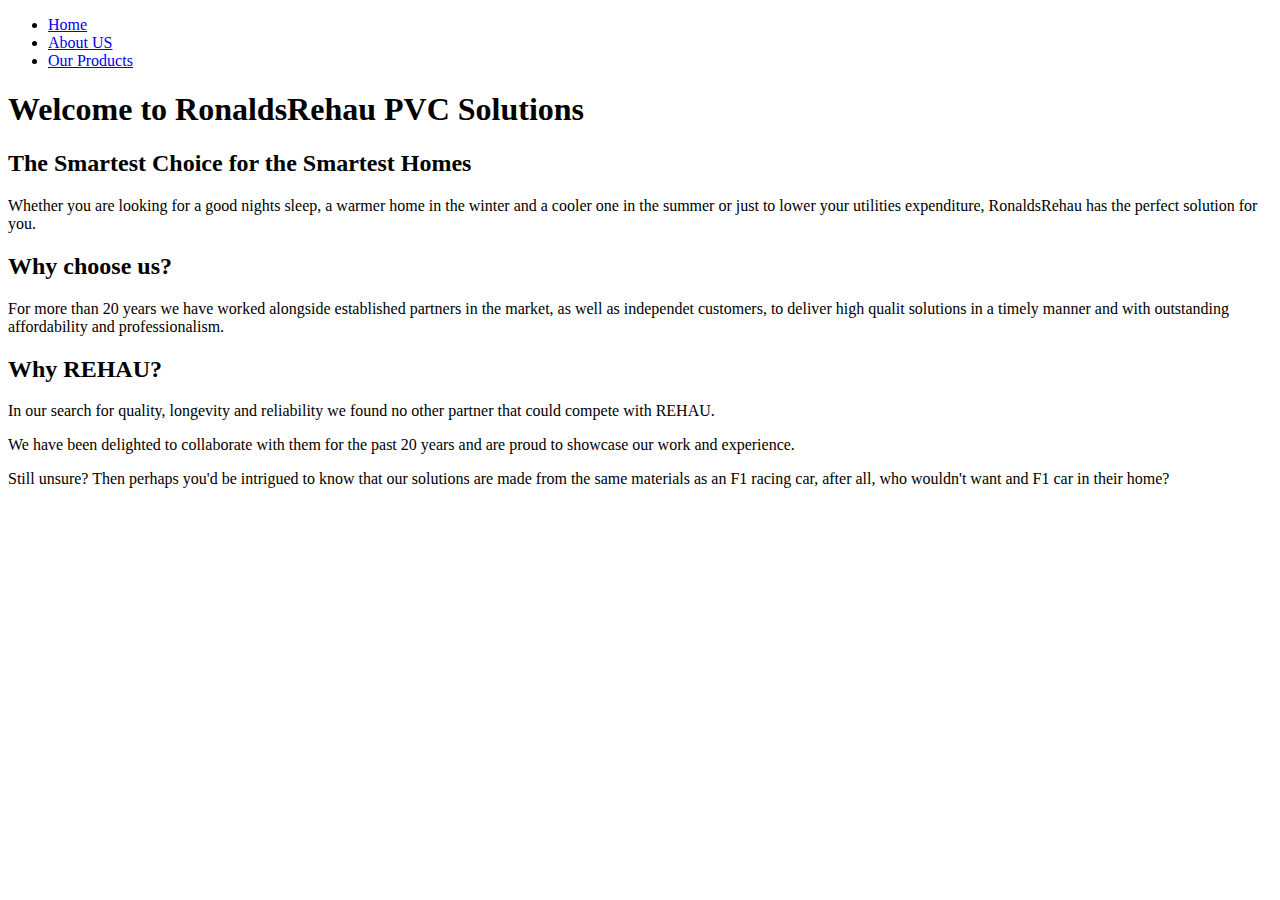
==== src/index.html @ c5ddc3c6 "Fixed the link" ====
<!DOCTYPE html>
<html lang="en">
    <header>
    <title>Ronalds Rehau App</title>
    </header>
    <body>
        <div>
            <ul>
                <li><a href="index.html">Home</a></li>
                <li><a href="aboutus.html">About US</a></li>
                <li><a href="ourproducts.html">Our Products</a></li>
            </ul>
        </div>
        <div>
            <H1>Welcome to RonaldsRehau PVC Solutions</H1>
            <H2>The Smartest Choice for the Smartest Homes</H2>
            <p>Whether you are looking for a good nights sleep, 
            a warmer home in the winter and a cooler one in the summer or just to lower 
            your utilities expenditure, RonaldsRehau has the perfect solution for you.</p>
        </div>
        <div>
            <H2>Why choose us?</H2>
            <p>For more than 20 years we have worked alongside established partners in the market, as well as independet customers, to deliver high qualit solutions in a timely manner 
                and with outstanding affordability and professionalism.</p>
        </div>
        <div>
            <H2>Why REHAU?</H2>
            <p>In our search for quality, longevity and reliability we found no other partner that could compete with REHAU.</p>
            <p>We have been delighted to collaborate with them for the past 20 years and are proud to showcase our work and experience.</p>
            <p>Still unsure? Then perhaps you'd be intrigued to know that our solutions are made from the same materials as an F1 racing car, 
            after all, who wouldn't want and F1 car in their home?</p>
        </div>
    </body>
</html>
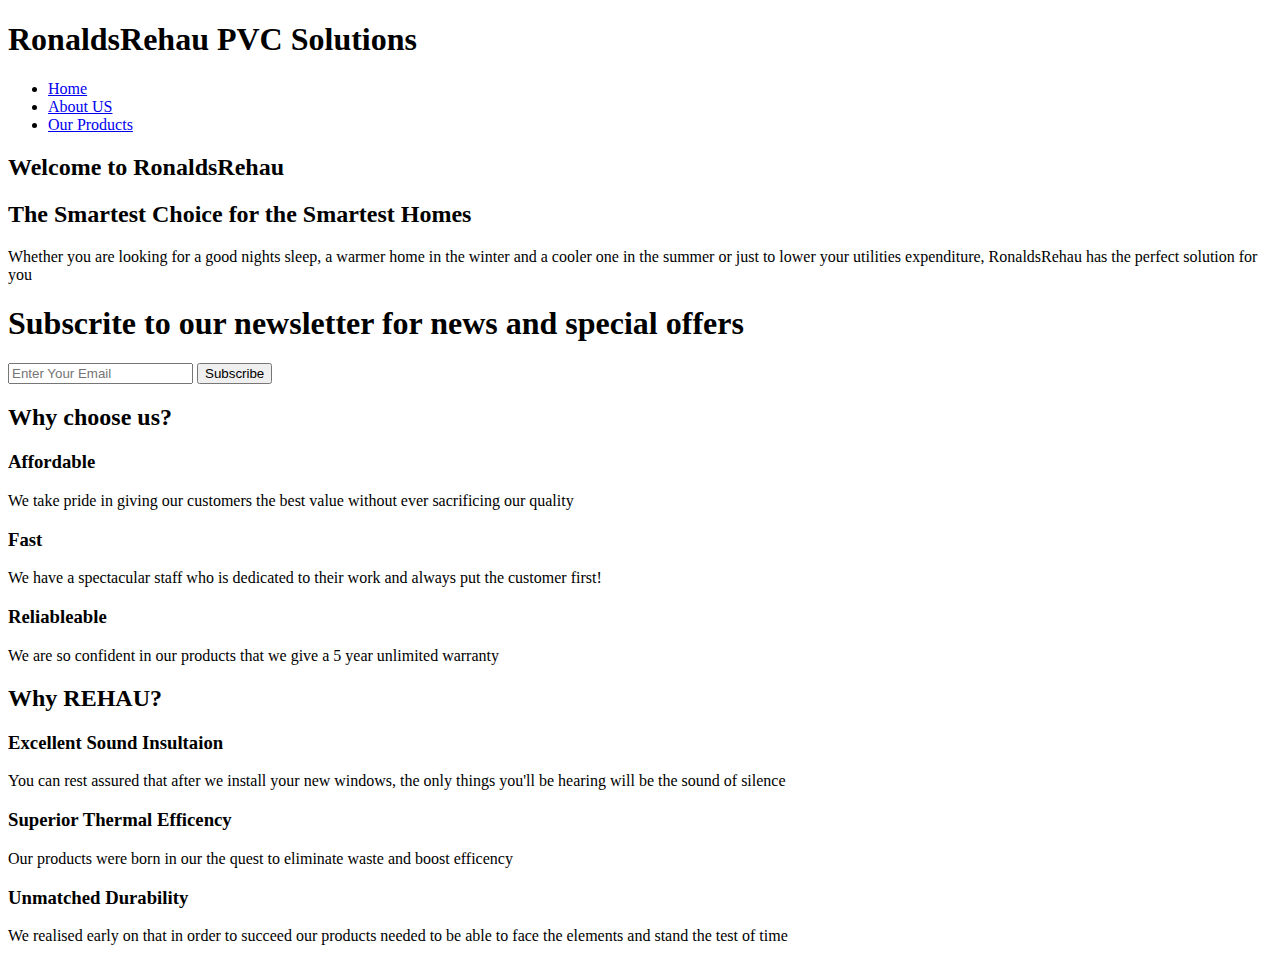
==== commit 5d1449c6: "Redisigned Homepage" ====
--- a/src/index.html
+++ b/src/index.html
@@ -1,34 +1,73 @@
 <!DOCTYPE html>
 <html lang="en">
-    <header>
-    <title>Ronalds Rehau App</title>
-    </header>
+    <head>
+    <meta charset="utf-8">
+    <meta name="viewport" content="width=device-width">
+    <meta name="description" content="The best solutions for your home or bussiness.">
+    <meta name="keywords" conen="pvc, windows manufacturing, affordable window installation, affordable window production">
+    <title>Ronalds Rehau Solutions | Wlcome</title>
+    </head>
     <body>
-        <div>
-            <ul>
-                <li><a href="index.html">Home</a></li>
-                <li><a href="aboutus.html">About US</a></li>
-                <li><a href="ourproducts.html">Our Products</a></li>
-            </ul>
-        </div>
-        <div>
-            <H1>Welcome to RonaldsRehau PVC Solutions</H1>
-            <H2>The Smartest Choice for the Smartest Homes</H2>
+        <header>
+            <div class="container">
+                <div id="branding">
+                    <h1>RonaldsRehau PVC Solutions</h1>
+
+                </div>
+                <nav>
+                    <ul>
+                        <li><a href="index.html">Home</a></li>
+                        <li><a href="aboutus.html">About US</a></li>
+                        <li><a href="ourproducts.html">Our Products</a></li>
+                    </ul>
+                </nav>
+            </div>
+        </header>
+        <section id="showcase">
+        <div class="container">
+            <h2>Welcome to RonaldsRehau</h2>
+            <h2>The Smartest Choice for the Smartest Homes</h2>
             <p>Whether you are looking for a good nights sleep, 
             a warmer home in the winter and a cooler one in the summer or just to lower 
-            your utilities expenditure, RonaldsRehau has the perfect solution for you.</p>
+            your utilities expenditure, RonaldsRehau has the perfect solution for you</p>
         </div>
-        <div>
-            <H2>Why choose us?</H2>
-            <p>For more than 20 years we have worked alongside established partners in the market, as well as independet customers, to deliver high qualit solutions in a timely manner 
-                and with outstanding affordability and professionalism.</p>
-        </div>
-        <div>
-            <H2>Why REHAU?</H2>
-            <p>In our search for quality, longevity and reliability we found no other partner that could compete with REHAU.</p>
-            <p>We have been delighted to collaborate with them for the past 20 years and are proud to showcase our work and experience.</p>
-            <p>Still unsure? Then perhaps you'd be intrigued to know that our solutions are made from the same materials as an F1 racing car, 
-            after all, who wouldn't want and F1 car in their home?</p>
-        </div>
+        </section>
+        <section id="newsletter">
+            <h1>Subscrite to our newsletter for news and special offers</h1>
+            <form>
+                <input type="email" placeholder="Enter Your Email">
+                <button type="submit" class="button_1">Subscribe</button>
+            </form>
+        </section>
+        <Section>
+            <h2>Why choose us?</h2>
+            <div class="box">
+                <h3>Affordable</h3>
+                <p>We take pride in giving our customers the best value without ever sacrificing our quality</p>            
+            </div>
+            <div class="box">
+                <h3>Fast</h3>
+                <p>We have a spectacular staff who is dedicated to their work and always put the customer first!</p>            
+            </div>
+            <div class="box">
+                <h3>Reliableable</h3>
+                <p>We are so confident in our products that we give a 5 year unlimited warranty</p>            
+            </div>
+        </Section>
+        <Section>
+            <h2>Why REHAU?</h2>
+            <div class="box">
+                <h3>Excellent Sound Insultaion</h3>
+                <p>You can rest assured that after we install your new windows, the only things you'll be hearing will be the sound of silence</p>            
+            </div>
+            <div class="box">
+                <h3>Superior Thermal Efficency</h3>
+                <p>Our products were born in our the quest to eliminate waste and boost efficency</p>            
+            </div>
+            <div class="box">
+                <h3>Unmatched Durability</h3>
+                <p>We realised early on that in order to succeed our products needed to be able to face the elements and stand the test of time</p>            
+            </div>
+        </Section>
     </body>
 </html>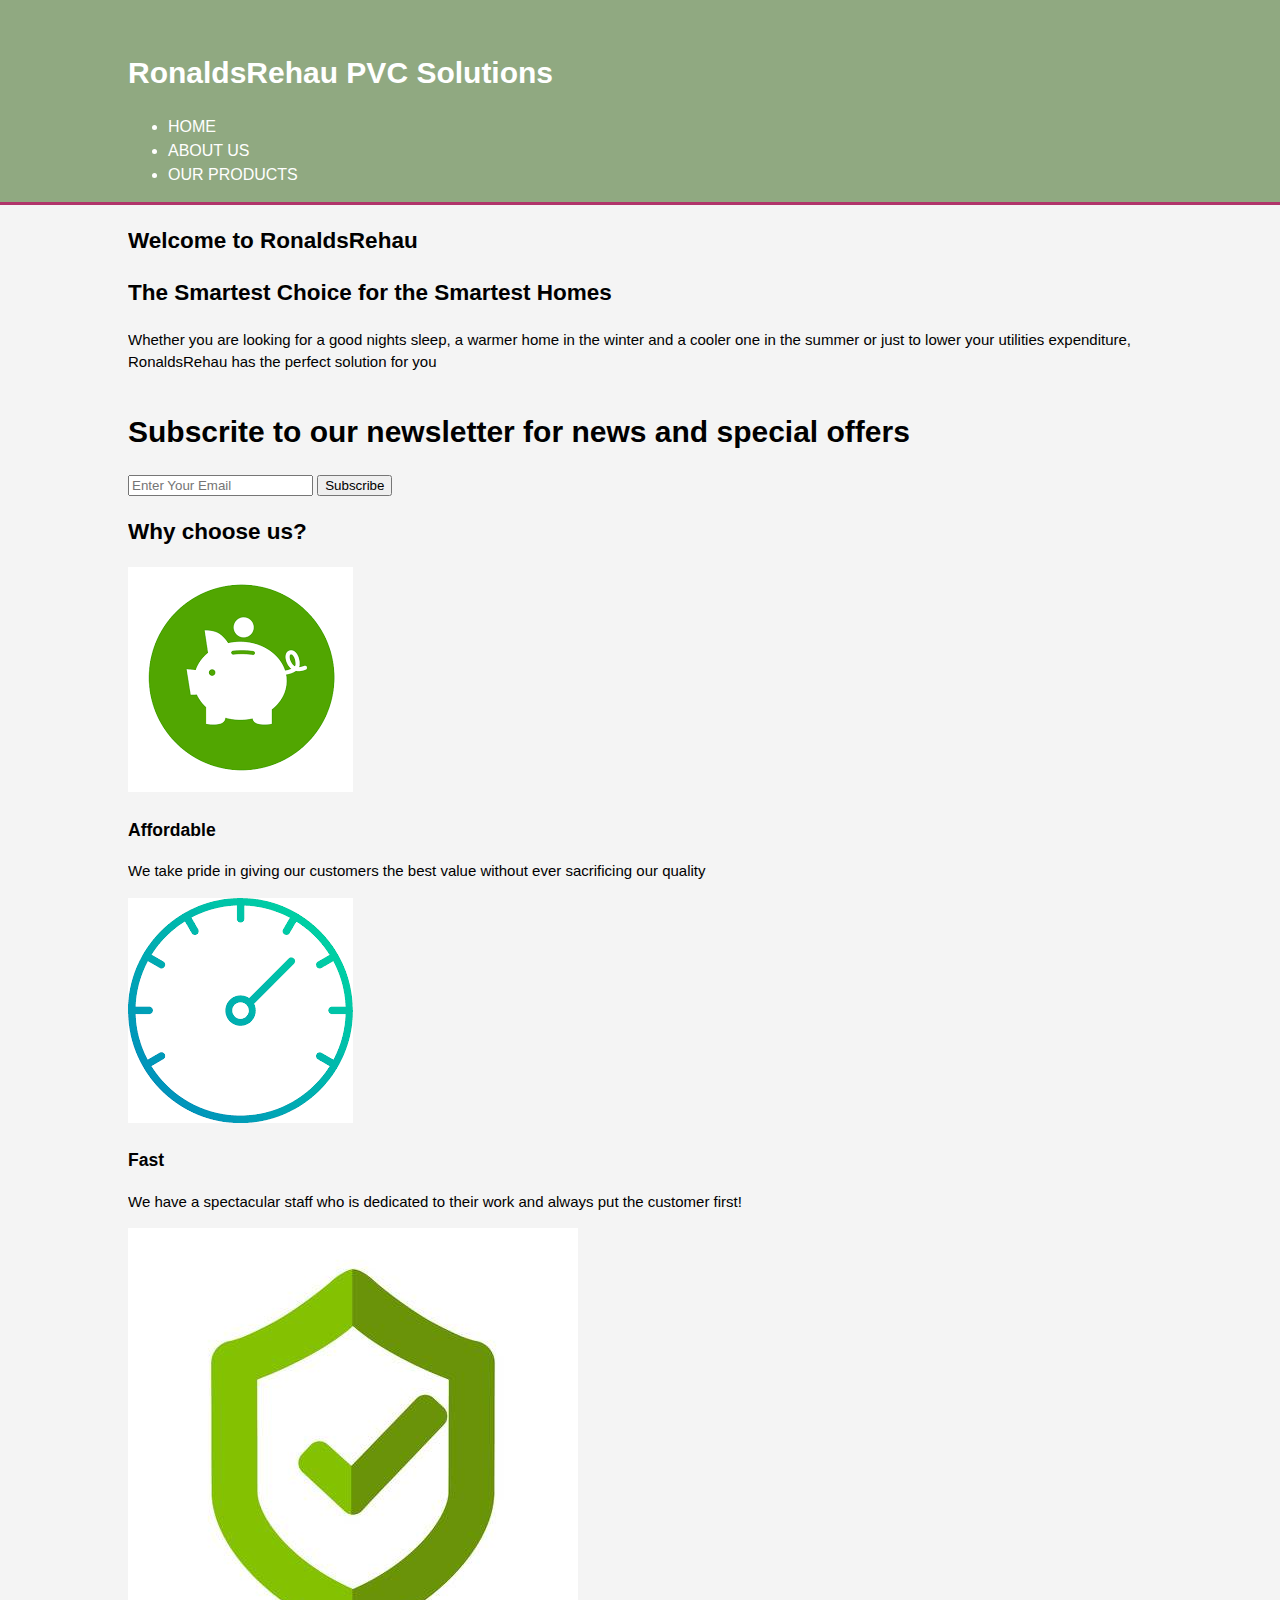
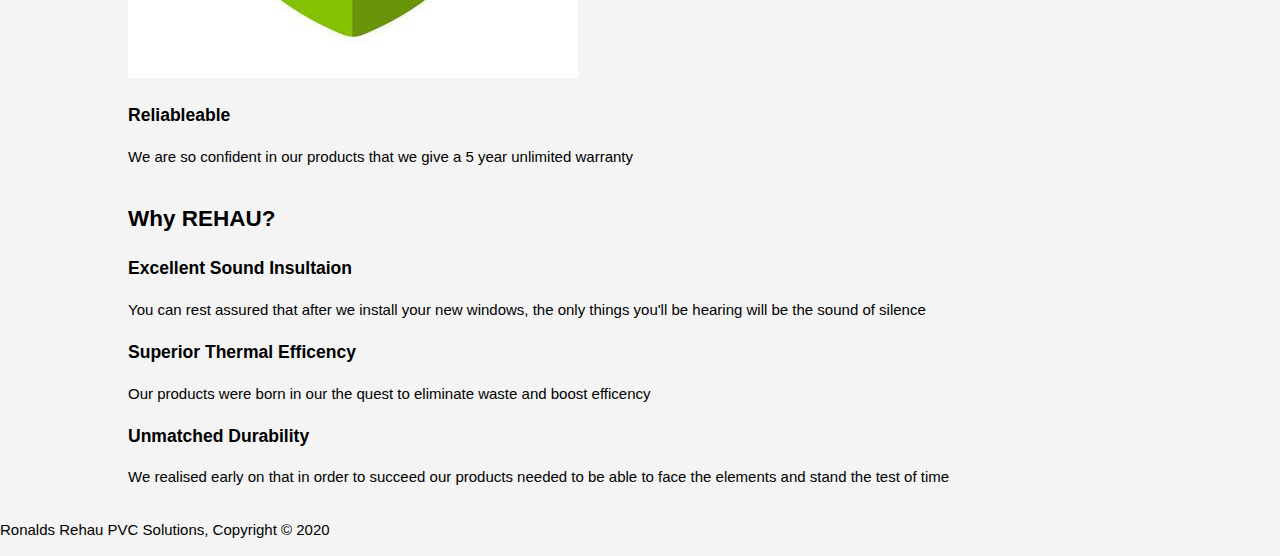
==== commit e01f1ddf: "Added some icons and css" ====
--- a/src/index.html
+++ b/src/index.html
@@ -6,6 +6,7 @@
     <meta name="description" content="The best solutions for your home or bussiness.">
     <meta name="keywords" conen="pvc, windows manufacturing, affordable window installation, affordable window production">
     <title>Ronalds Rehau Solutions | Wlcome</title>
+    <link rel="stylesheet" href="./css/style.css">
     </head>
     <body>
         <header>
@@ -32,6 +33,7 @@
             your utilities expenditure, RonaldsRehau has the perfect solution for you</p>
         </div>
         </section>
+        <div class="container">
         <section id="newsletter">
             <h1>Subscrite to our newsletter for news and special offers</h1>
             <form>
@@ -39,22 +41,29 @@
                 <button type="submit" class="button_1">Subscribe</button>
             </form>
         </section>
+        </div>
         <Section>
+            <div class="container">
             <h2>Why choose us?</h2>
             <div class="box">
+                <img src="./img/Icons/Affordable.png">
                 <h3>Affordable</h3>
                 <p>We take pride in giving our customers the best value without ever sacrificing our quality</p>            
             </div>
             <div class="box">
+                <img src="./img/Icons/Fast.png">
                 <h3>Fast</h3>
                 <p>We have a spectacular staff who is dedicated to their work and always put the customer first!</p>            
             </div>
             <div class="box">
+                <img src="./img/Icons/Relieable3.jpg">
                 <h3>Reliableable</h3>
                 <p>We are so confident in our products that we give a 5 year unlimited warranty</p>            
             </div>
+        </div>
         </Section>
-        <Section>
+        <div class="container">
+        <Section>            
             <h2>Why REHAU?</h2>
             <div class="box">
                 <h3>Excellent Sound Insultaion</h3>
@@ -69,5 +78,9 @@
                 <p>We realised early on that in order to succeed our products needed to be able to face the elements and stand the test of time</p>            
             </div>
         </Section>
+        </div>
+        <footer>
+            <p>Ronalds Rehau PVC Solutions, Copyright &copy; 2020</p>
+        </footer>
     </body>
 </html>--- a/src/css/style.css
+++ b/src/css/style.css
@@ -0,0 +1,31 @@
+body{
+    font-family: Arial, Helvetica, sans-serif;
+    font-size: 15px;
+    line-height: 1.5;
+    padding: 0;
+    margin: 0;
+    background-color: #f4f4f4;
+}
+
+/* Global */
+.container{
+    width: 80%;
+    margin: auto;
+    overflow: hidden;
+}
+
+/* Header */
+header{
+    background-color: #90a981;
+    color: #ffffff;
+    padding-top: 30px;
+    min-height: 70px;
+    border-bottom: #b0346a 3px solid;
+}
+
+header a{
+    color: #ffffff;
+    text-decoration: none;
+    text-transform: uppercase;
+    font-size: 16px;
+}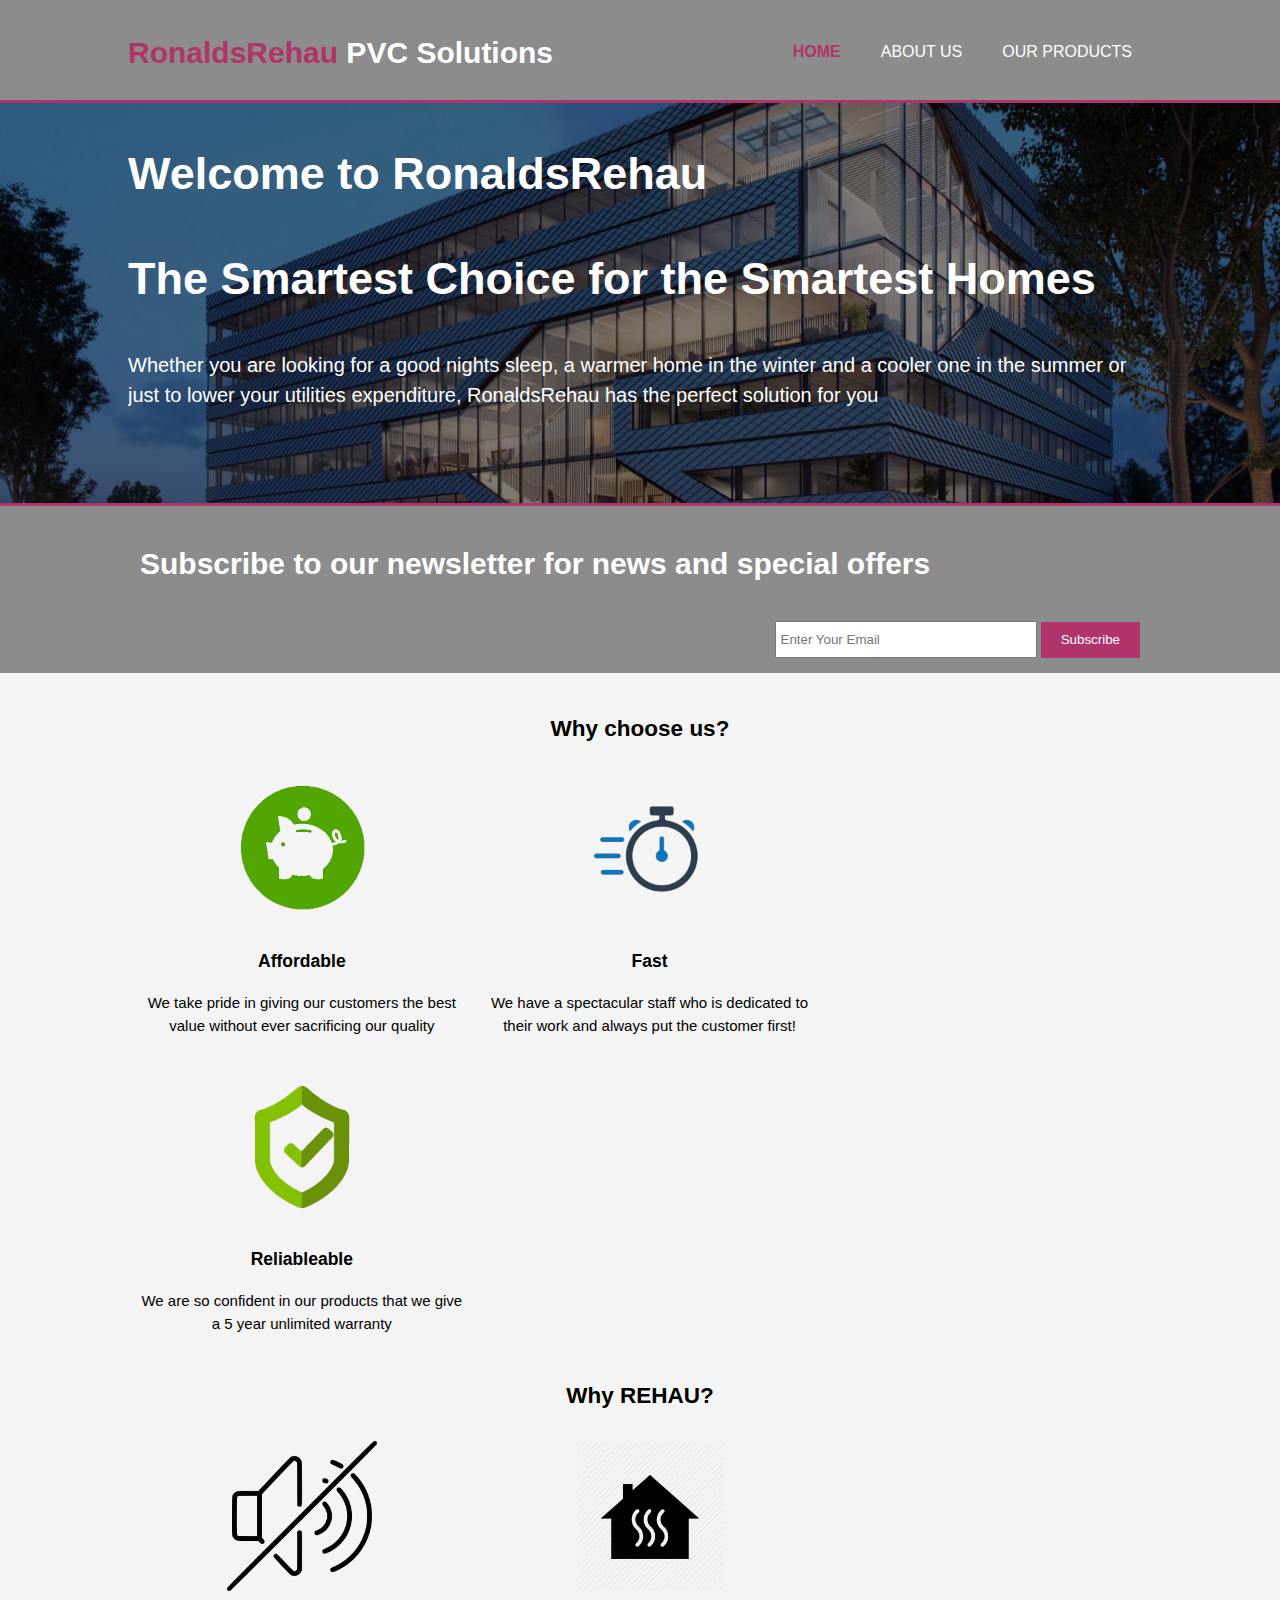
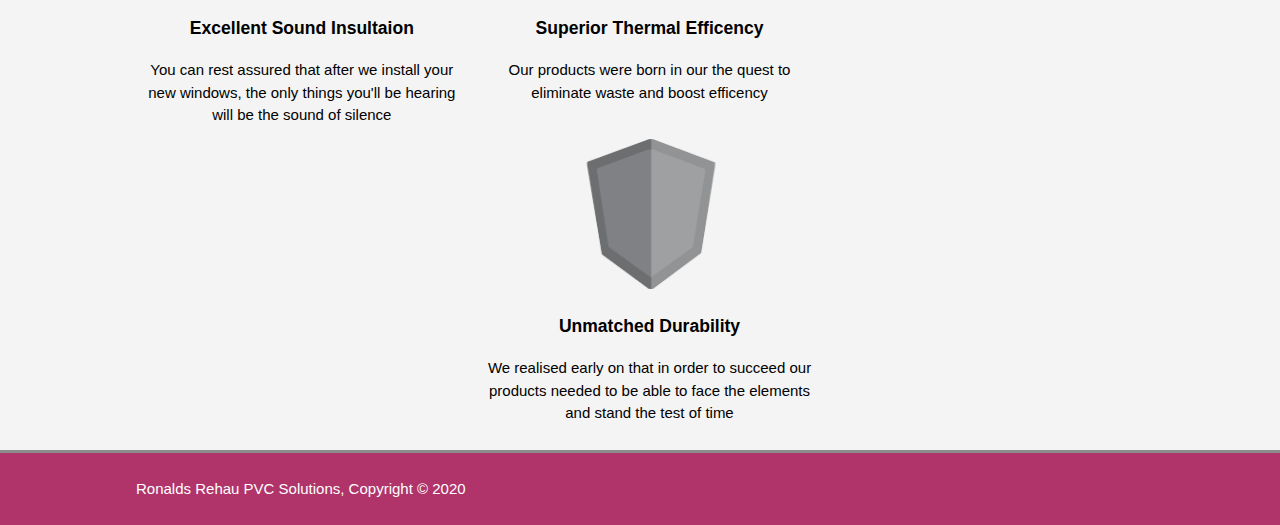
==== commit bdff5630: "more CSS and page layout change" ====
--- a/src/index.html
+++ b/src/index.html
@@ -5,19 +5,19 @@
     <meta name="viewport" content="width=device-width">
     <meta name="description" content="The best solutions for your home or bussiness.">
     <meta name="keywords" conen="pvc, windows manufacturing, affordable window installation, affordable window production">
-    <title>Ronalds Rehau Solutions | Wlcome</title>
+    <title> Ronalds Rehau Solutions | Welcome</title>
     <link rel="stylesheet" href="./css/style.css">
     </head>
     <body>
         <header>
             <div class="container">
                 <div id="branding">
-                    <h1>RonaldsRehau PVC Solutions</h1>
+                    <h1><span class="highlight">RonaldsRehau</span> PVC Solutions</h1>
 
                 </div>
                 <nav>
                     <ul>
-                        <li><a href="index.html">Home</a></li>
+                        <li class="current"><a href="index.html">Home</a></li>
                         <li><a href="aboutus.html">About US</a></li>
                         <li><a href="ourproducts.html">Our Products</a></li>
                     </ul>
@@ -32,55 +32,59 @@
             a warmer home in the winter and a cooler one in the summer or just to lower 
             your utilities expenditure, RonaldsRehau has the perfect solution for you</p>
         </div>
-        </section>
+        </section>      
+        <section id="newsletter">
         <div class="container">
-        <section id="newsletter">
-            <h1>Subscrite to our newsletter for news and special offers</h1>
+            <h1>Subscribe to our newsletter for news and special offers</h1>
             <form>
                 <input type="email" placeholder="Enter Your Email">
                 <button type="submit" class="button_1">Subscribe</button>
             </form>
-        </section>
         </div>
-        <Section>
+        </section>    
+        <Section id="boxes">
             <div class="container">
             <h2>Why choose us?</h2>
             <div class="box">
-                <img src="./img/Icons/Affordable.png">
+                <img src="./img/Icons/AffordableTrans.png">
                 <h3>Affordable</h3>
                 <p>We take pride in giving our customers the best value without ever sacrificing our quality</p>            
             </div>
             <div class="box">
-                <img src="./img/Icons/Fast.png">
+                <img src="./img/Icons/fast-trans.png">
                 <h3>Fast</h3>
                 <p>We have a spectacular staff who is dedicated to their work and always put the customer first!</p>            
             </div>
             <div class="box">
-                <img src="./img/Icons/Relieable3.jpg">
+                <img src="./img/Icons/realiabletrans.png">
                 <h3>Reliableable</h3>
                 <p>We are so confident in our products that we give a 5 year unlimited warranty</p>            
             </div>
-        </div>
-        </Section>
-        <div class="container">
-        <Section>            
+            <div class="container"></div>         
             <h2>Why REHAU?</h2>
             <div class="box">
+                <img src="./img/Icons/no-sound.png">
                 <h3>Excellent Sound Insultaion</h3>
                 <p>You can rest assured that after we install your new windows, the only things you'll be hearing will be the sound of silence</p>            
             </div>
             <div class="box">
+                <img src="./img/Icons/thermal_insulation.png">
                 <h3>Superior Thermal Efficency</h3>
                 <p>Our products were born in our the quest to eliminate waste and boost efficency</p>            
             </div>
             <div class="box">
+                <img src="./img/Icons/durabletrans.png">
                 <h3>Unmatched Durability</h3>
                 <p>We realised early on that in order to succeed our products needed to be able to face the elements and stand the test of time</p>            
             </div>
+        </div>
         </Section>
-        </div>
+        
+        
         <footer>
+            <div class="container">
             <p>Ronalds Rehau PVC Solutions, Copyright &copy; 2020</p>
+            </div>
         </footer>
     </body>
 </html>--- a/src/css/style.css
+++ b/src/css/style.css
@@ -14,9 +14,24 @@
     overflow: hidden;
 }
 
+ul{
+    margin: 0;
+    padding: 0;
+}
+
+.button_1{
+    height: 36px;
+    background: #b0346a;
+    border: none;
+    padding-left: 20px;
+    padding-right: 20px;
+    color: #ffffff;
+}
+
+
 /* Header */
 header{
-    background-color: #90a981;
+    background-color: #8c8c8c;
     color: #ffffff;
     padding-top: 30px;
     min-height: 70px;
@@ -28,4 +43,117 @@
     text-decoration: none;
     text-transform: uppercase;
     font-size: 16px;
+}
+
+
+header li{
+    float: left;
+    display: inline;
+    padding: 0 20px 0 20px;
+}
+
+header #branding{
+    float: left;
+}
+
+header #branding h1{
+    margin: 0;
+}
+
+header nav{
+    float: right;
+    margin-top: 10px;
+}
+
+header .highlight , header .current a{
+    color: #b0346a;
+    font-weight: bold;
+}
+
+header a:hover{
+color: #666666;
+font-weight: bold;
+}
+
+/* showcase */
+#showcase{
+    min-height: 400px;
+    background: linear-gradient(rgba(0, 0, 0, .5), rgba(0, 0, 0, .5)), url(../img/Showcase/showcase4.jpg) no-repeat;
+    background-size: cover;
+    color: #ffffff;
+}
+
+#showcase h2{
+    font-size: 45px;   
+}
+
+#showcase p{
+    font-size: 20px;
+}
+
+/* showcase2 */
+#showcase2{
+    min-height: 400px;
+    background: linear-gradient(rgba(0, 0, 0, .5), rgba(0, 0, 0, .5)), url(../img/Showcase/showcase6.jpg) no-repeat;
+    background-size: cover;
+    color: #ffffff;
+}
+
+#showcase2 h2{
+    font-size: 45px;   
+}
+
+#showcase2 p{
+    font-size: 20px;
+}
+
+/* newsletter */
+#newsletter{
+    padding: 15px;
+    color: #ffffff;
+    background: #8c8c8c;
+    border-top: #b0346a 3px solid;
+    min-height: 80px;
+    
+}
+
+#newsletter h1{
+    float: left;
+}
+
+#newsletter form {
+    float: right;
+    margin-top: 15px;
+}
+
+#newsletter input[type="email"]{
+    padding: 4px;
+    height: 25px;
+    width: 250px;
+}
+
+/* Boxes */
+#boxes{
+    margin-top: 20px;
+    text-align: center;
+}
+
+#boxes .box{
+    float: left;
+    width: 32%;
+    padding: 10px;
+    text-align: center;
+}
+
+#boxes .box img{
+    width: 150px;
+    height: 150px;
+    /*border: #8c8c8c 3px solid;*/
+}
+
+footer{
+    padding: 10px;   
+    color: #ffffff;
+    background: #b0346a;
+    border-top: #8c8c8c 3px solid;
 }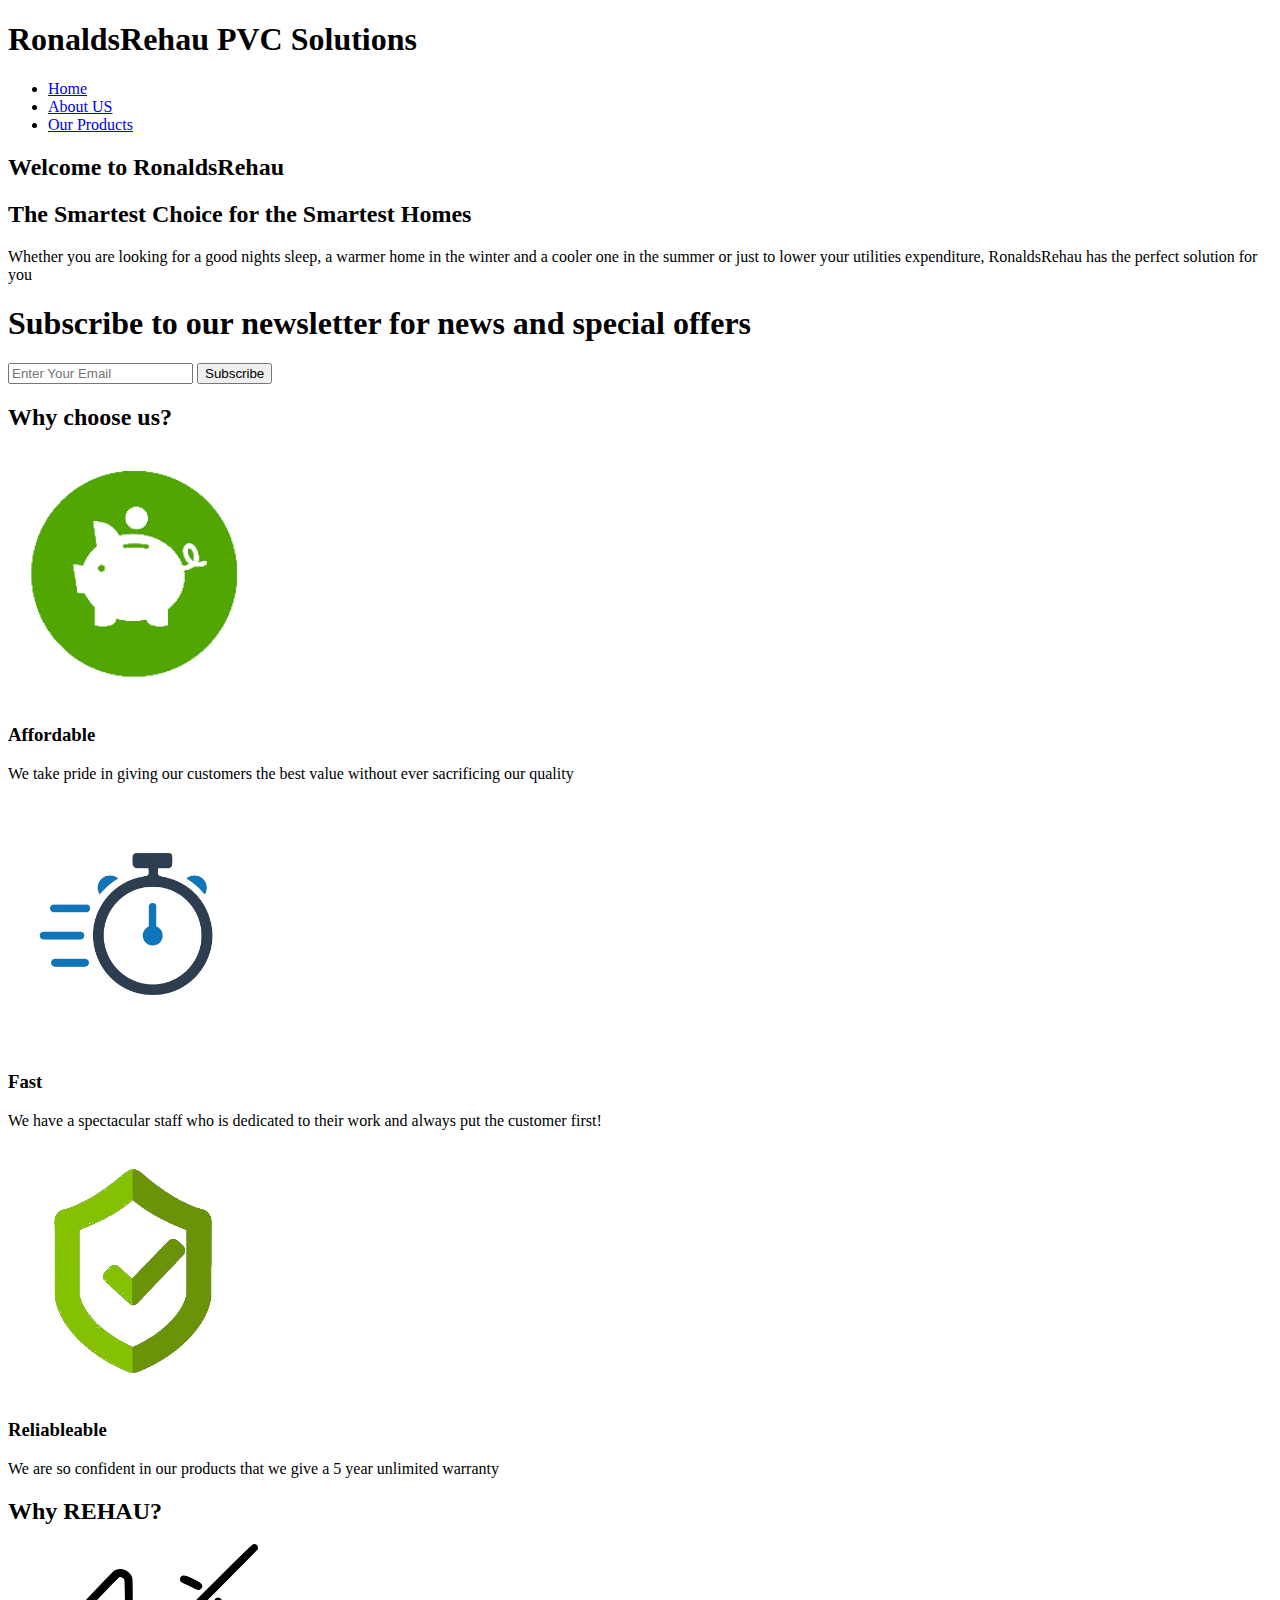
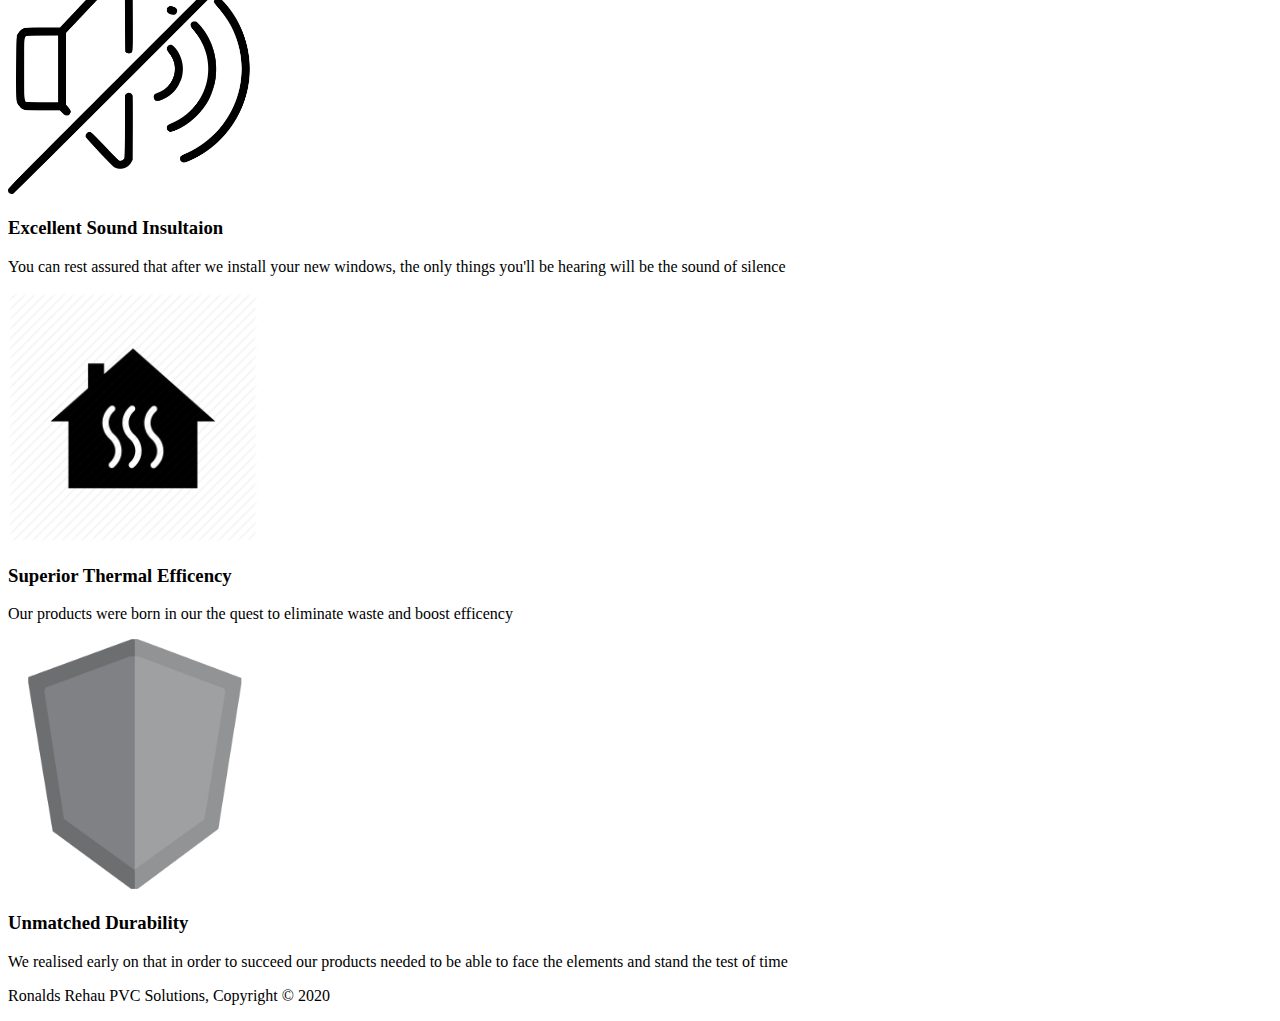
==== commit 15c24e69: "Test on new branch" ====
--- a/src/index.html
+++ b/src/index.html
@@ -46,34 +46,34 @@
             <div class="container">
             <h2>Why choose us?</h2>
             <div class="box">
-                <img src="./img/Icons/AffordableTrans.png">
+                <img src="./img/Icons/AffordableTrans.png" height="250" width="250">
                 <h3>Affordable</h3>
                 <p>We take pride in giving our customers the best value without ever sacrificing our quality</p>            
             </div>
             <div class="box">
-                <img src="./img/Icons/fast-trans.png">
+                <img src="./img/Icons/fast-trans.png" height="250" width="250">
                 <h3>Fast</h3>
                 <p>We have a spectacular staff who is dedicated to their work and always put the customer first!</p>            
             </div>
             <div class="box">
-                <img src="./img/Icons/realiabletrans.png">
+                <img src="./img/Icons/realiabletrans.png" height="250" width="250">
                 <h3>Reliableable</h3>
                 <p>We are so confident in our products that we give a 5 year unlimited warranty</p>            
             </div>
             <div class="container"></div>         
             <h2>Why REHAU?</h2>
             <div class="box">
-                <img src="./img/Icons/no-sound.png">
+                <img src="./img/Icons/no-sound.png" height="250" width="250">
                 <h3>Excellent Sound Insultaion</h3>
                 <p>You can rest assured that after we install your new windows, the only things you'll be hearing will be the sound of silence</p>            
             </div>
             <div class="box">
-                <img src="./img/Icons/thermal_insulation.png">
+                <img src="./img/Icons/thermal_insulation.png" height="250" width="250">
                 <h3>Superior Thermal Efficency</h3>
                 <p>Our products were born in our the quest to eliminate waste and boost efficency</p>            
             </div>
             <div class="box">
-                <img src="./img/Icons/durabletrans.png">
+                <img src="./img/Icons/durabletrans.png" height="250" width="250">
                 <h3>Unmatched Durability</h3>
                 <p>We realised early on that in order to succeed our products needed to be able to face the elements and stand the test of time</p>            
             </div>
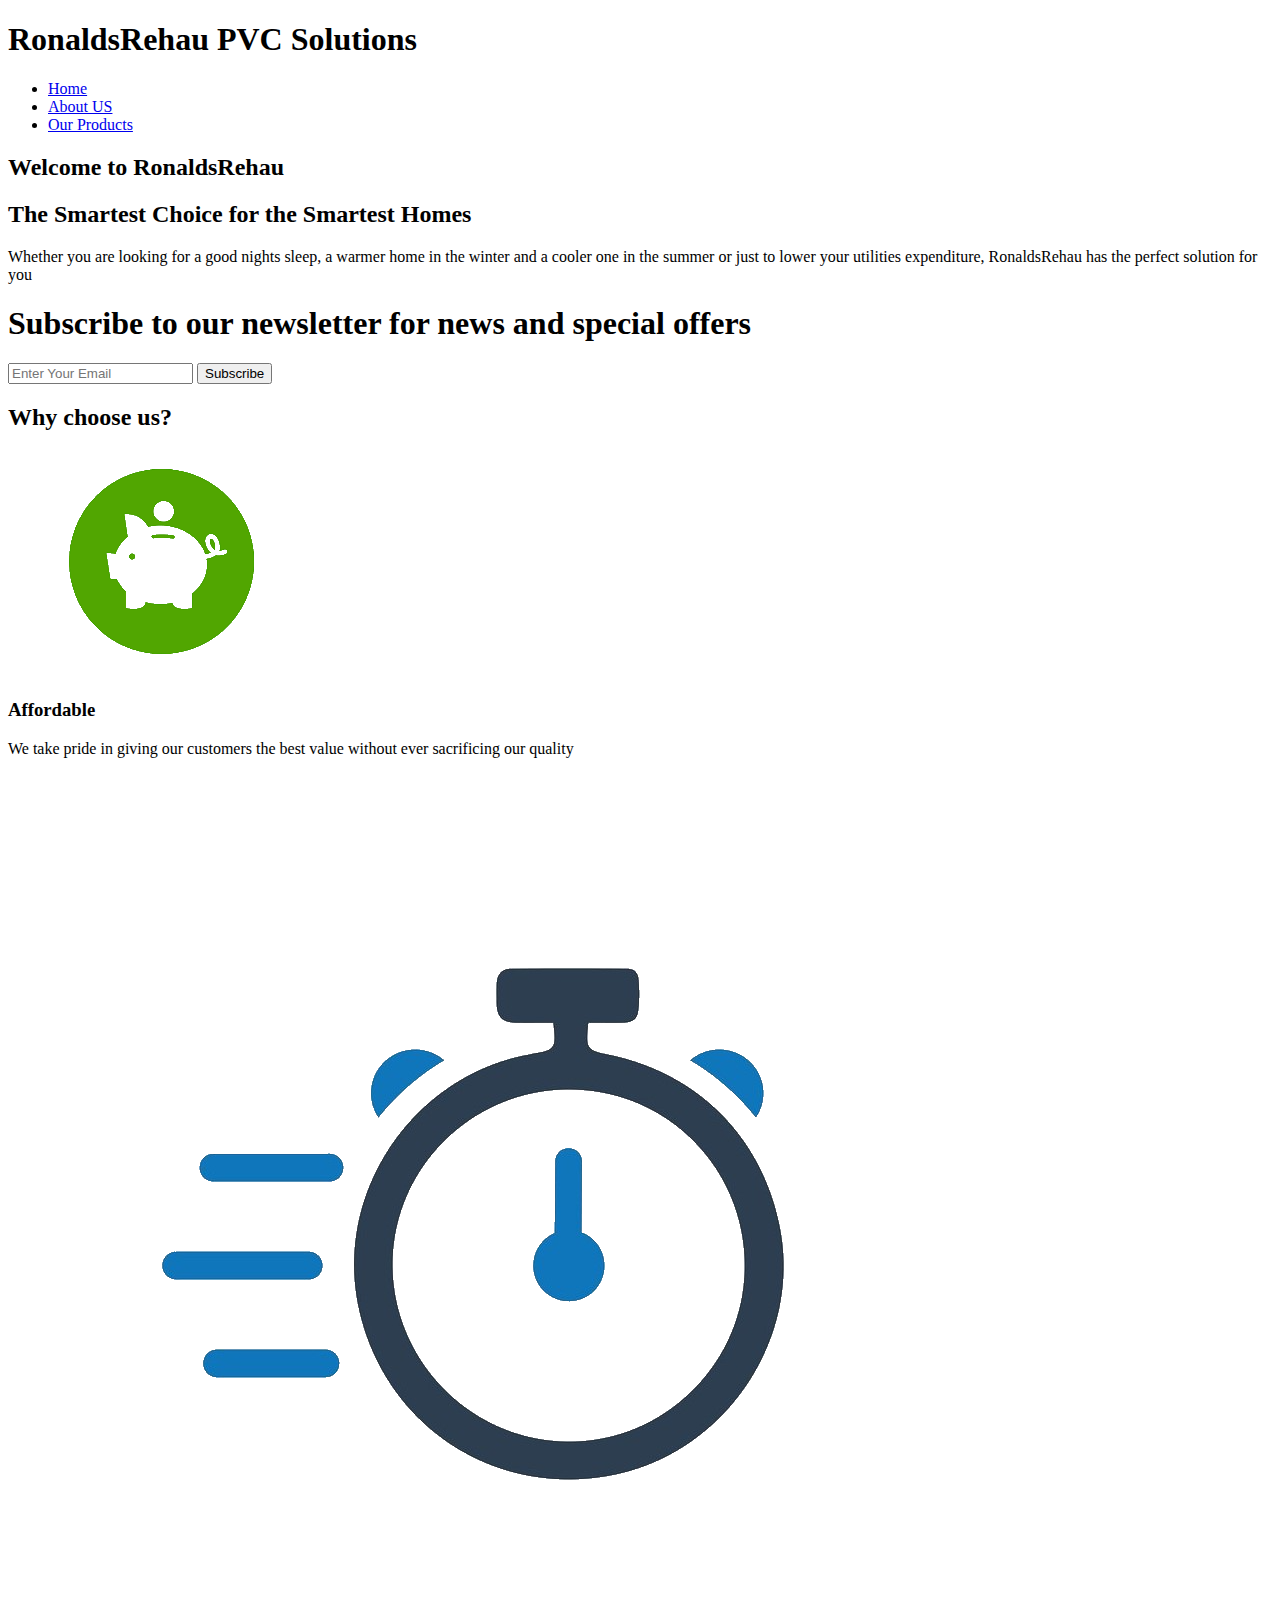
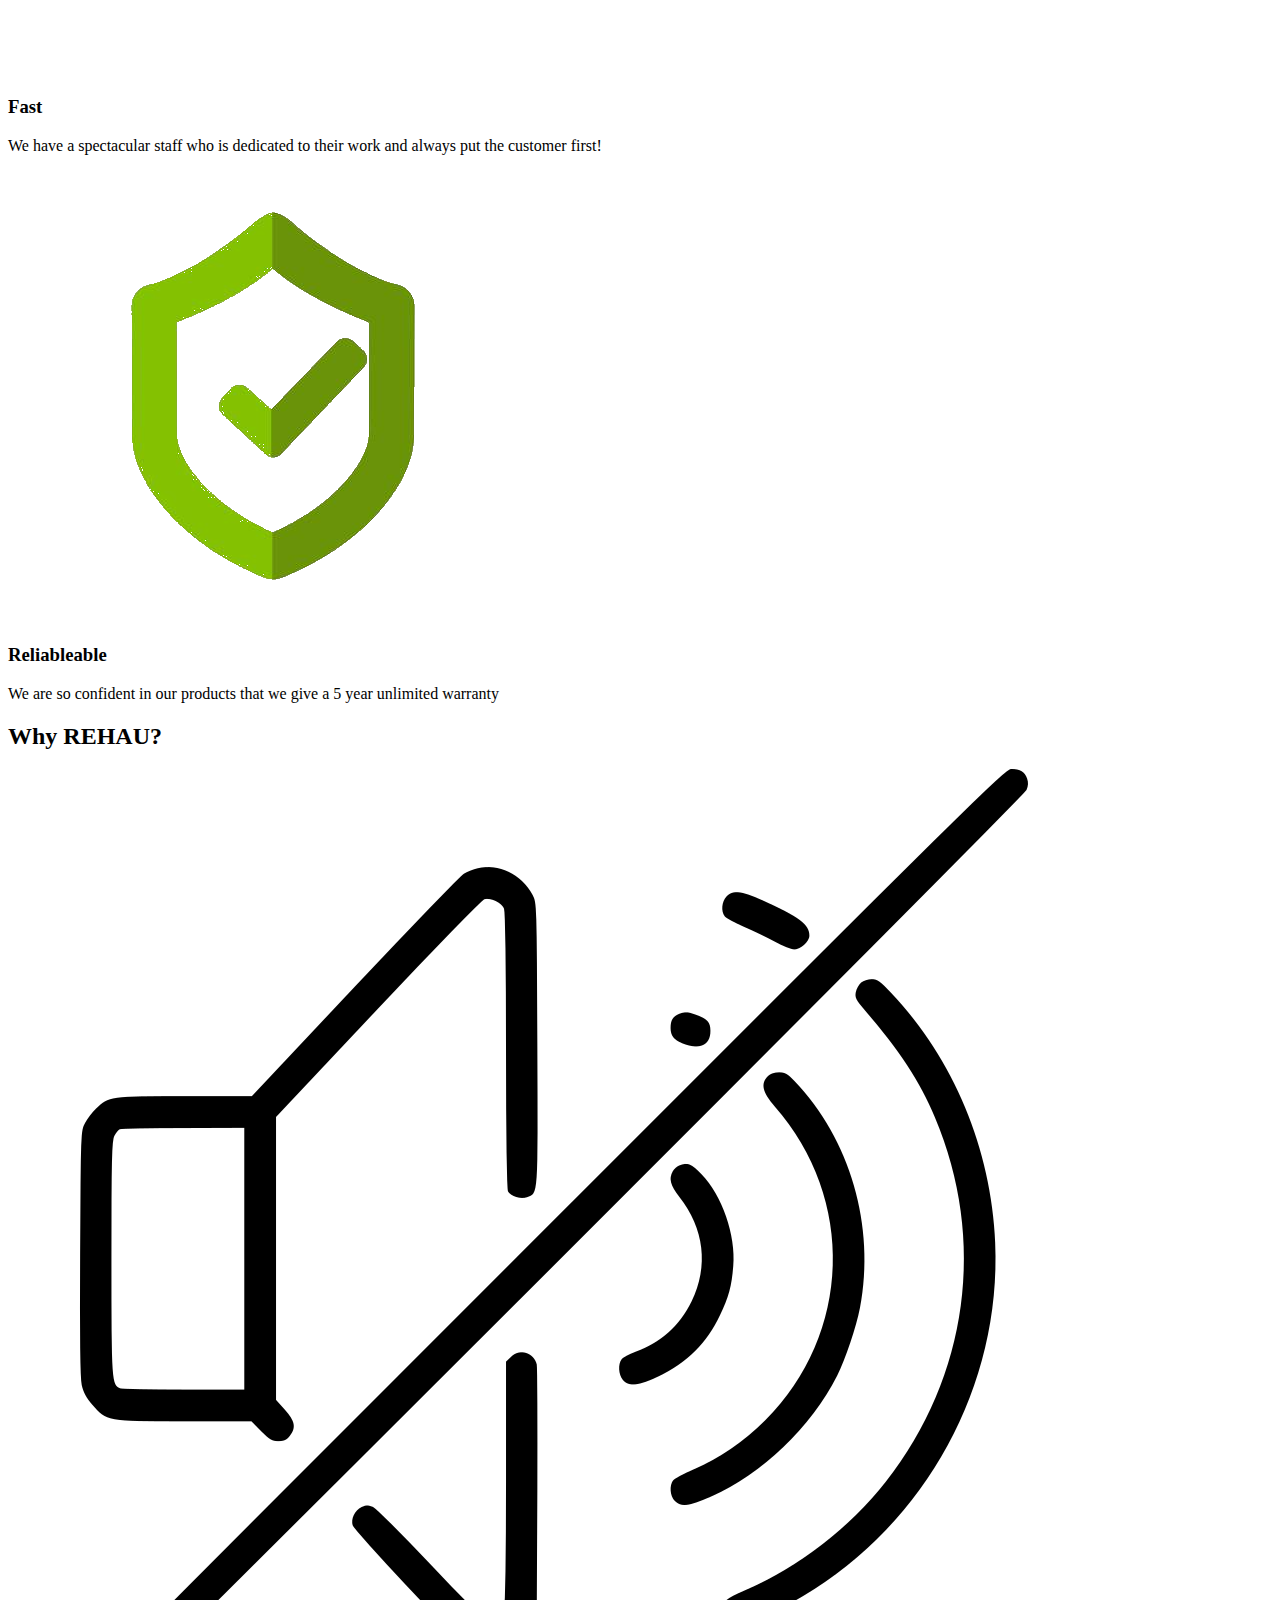
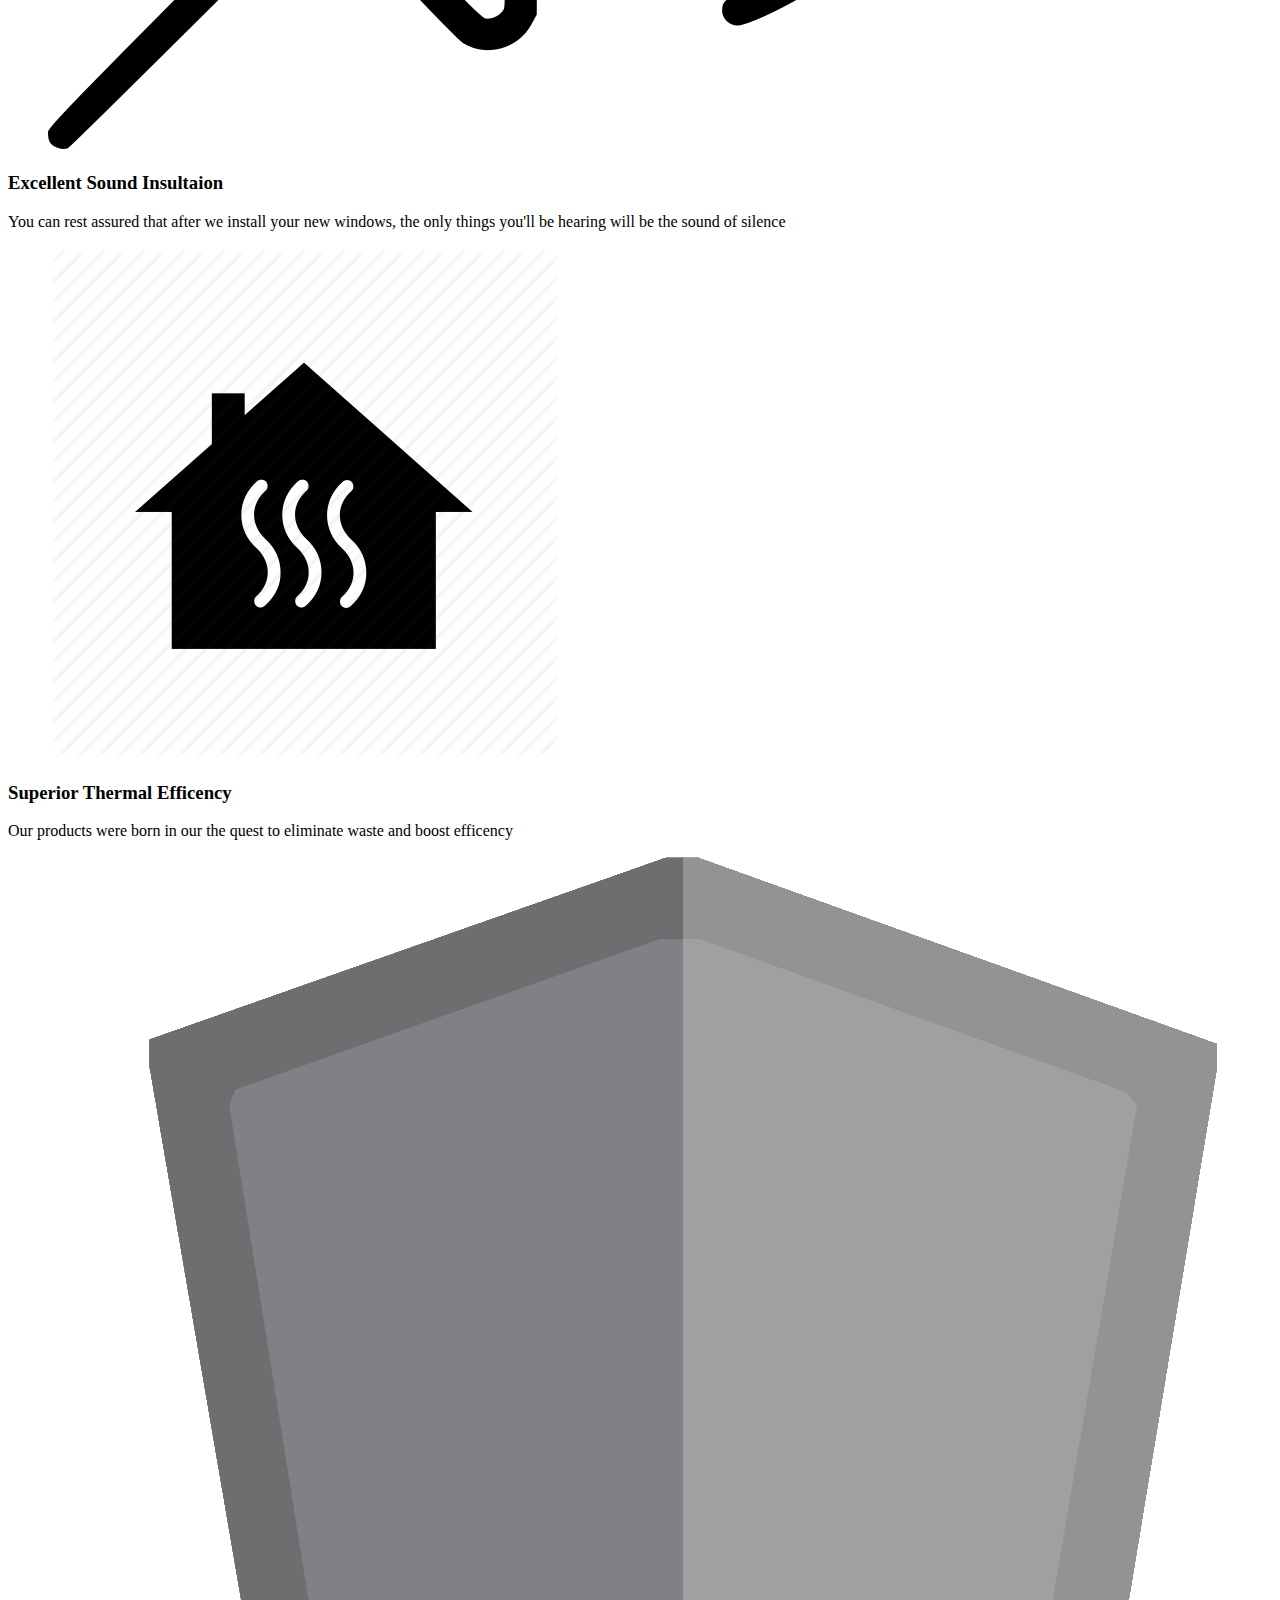
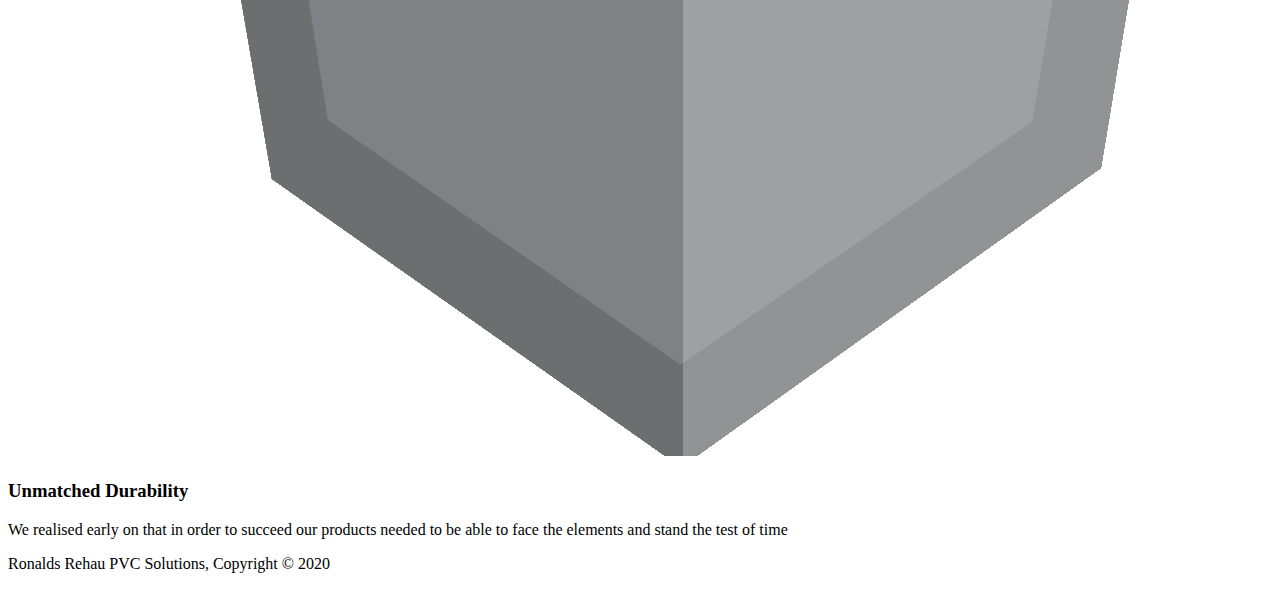
==== commit 6602e58d: "Substituted old HTML4 with HTML5 elements" ====
--- a/src/index.html
+++ b/src/index.html
@@ -10,11 +10,7 @@
     </head>
     <body>
         <header>
-            <div class="container">
-                <div id="branding">
-                    <h1><span class="highlight">RonaldsRehau</span> PVC Solutions</h1>
-
-                </div>
+                <h1>RonaldsRehau PVC Solutions</h1>      
                 <nav>
                     <ul>
                         <li class="current"><a href="index.html">Home</a></li>
@@ -22,69 +18,72 @@
                         <li><a href="ourproducts.html">Our Products</a></li>
                     </ul>
                 </nav>
-            </div>
+ 
         </header>
-        <section id="showcase">
-        <div class="container">
+        <section id="showcase">       
             <h2>Welcome to RonaldsRehau</h2>
             <h2>The Smartest Choice for the Smartest Homes</h2>
             <p>Whether you are looking for a good nights sleep, 
             a warmer home in the winter and a cooler one in the summer or just to lower 
             your utilities expenditure, RonaldsRehau has the perfect solution for you</p>
-        </div>
-        </section>      
-        <section id="newsletter">
-        <div class="container">
-            <h1>Subscribe to our newsletter for news and special offers</h1>
-            <form>
-                <input type="email" placeholder="Enter Your Email">
-                <button type="submit" class="button_1">Subscribe</button>
-            </form>
-        </div>
-        </section>    
-        <Section id="boxes">
-            <div class="container">
+        </section>
+        <section id="newsletter">       
+                <h1>Subscribe to our newsletter for news and special offers</h1>
+                <form>
+                    <input type="email" placeholder="Enter Your Email">
+                    <button type="submit" class="button_1">Subscribe</button>
+                </form>        
+        </section>       
+
+        <article>
             <h2>Why choose us?</h2>
-            <div class="box">
-                <img src="./img/Icons/AffordableTrans.png" height="250" width="250">
+            <div class="image container">                
+                <figure>
+                    <img src="./img/Icons/AffordableTrans.png">
+                </figure>
                 <h3>Affordable</h3>
-                <p>We take pride in giving our customers the best value without ever sacrificing our quality</p>            
+                <p>We take pride in giving our customers the best value without ever sacrificing our quality</p>
             </div>
-            <div class="box">
-                <img src="./img/Icons/fast-trans.png" height="250" width="250">
+            <div class="image container">
+                <figure>
+                    <img src="./img/Icons/fast-trans.png">                                 
+                </figure>
                 <h3>Fast</h3>
-                <p>We have a spectacular staff who is dedicated to their work and always put the customer first!</p>            
+                <p>We have a spectacular staff who is dedicated to their work and always put the customer first!</p>
             </div>
-            <div class="box">
-                <img src="./img/Icons/realiabletrans.png" height="250" width="250">
+            <div class="image container">
+                <figure>
+                    <img src="./img/Icons/realiabletrans.png">
+                </figure>
                 <h3>Reliableable</h3>
-                <p>We are so confident in our products that we give a 5 year unlimited warranty</p>            
+                <p>We are so confident in our products that we give a 5 year unlimited warranty</p>
             </div>
-            <div class="container"></div>         
             <h2>Why REHAU?</h2>
-            <div class="box">
-                <img src="./img/Icons/no-sound.png" height="250" width="250">
+            <div class="image container">
+                <figure>
+                    <img src="./img/Icons/no-sound.png">
+                </figure>
                 <h3>Excellent Sound Insultaion</h3>
-                <p>You can rest assured that after we install your new windows, the only things you'll be hearing will be the sound of silence</p>            
+                <p>You can rest assured that after we install your new windows, the only things you'll be hearing will be the sound of silence</p>
             </div>
-            <div class="box">
-                <img src="./img/Icons/thermal_insulation.png" height="250" width="250">
+            <div class="image container">
+                <figure>
+                    <img src="./img/Icons/thermal_insulation.png">
+                </figure>
                 <h3>Superior Thermal Efficency</h3>
-                <p>Our products were born in our the quest to eliminate waste and boost efficency</p>            
+                <p>Our products were born in our the quest to eliminate waste and boost efficency</p>
             </div>
-            <div class="box">
-                <img src="./img/Icons/durabletrans.png" height="250" width="250">
+            <div class="image container">
+                <figure>
+                    <img src="./img/Icons/durabletrans.png">
+                </figure>
                 <h3>Unmatched Durability</h3>
-                <p>We realised early on that in order to succeed our products needed to be able to face the elements and stand the test of time</p>            
+                <p>We realised early on that in order to succeed our products needed to be able to face the elements and stand the test of time</p>
             </div>
-        </div>
-        </Section>
+        </article>
         
-        
-        <footer>
-            <div class="container">
-            <p>Ronalds Rehau PVC Solutions, Copyright &copy; 2020</p>
-            </div>
+        <footer>            
+            <p>Ronalds Rehau PVC Solutions, Copyright &copy; 2020</p>           
         </footer>
     </body>
 </html>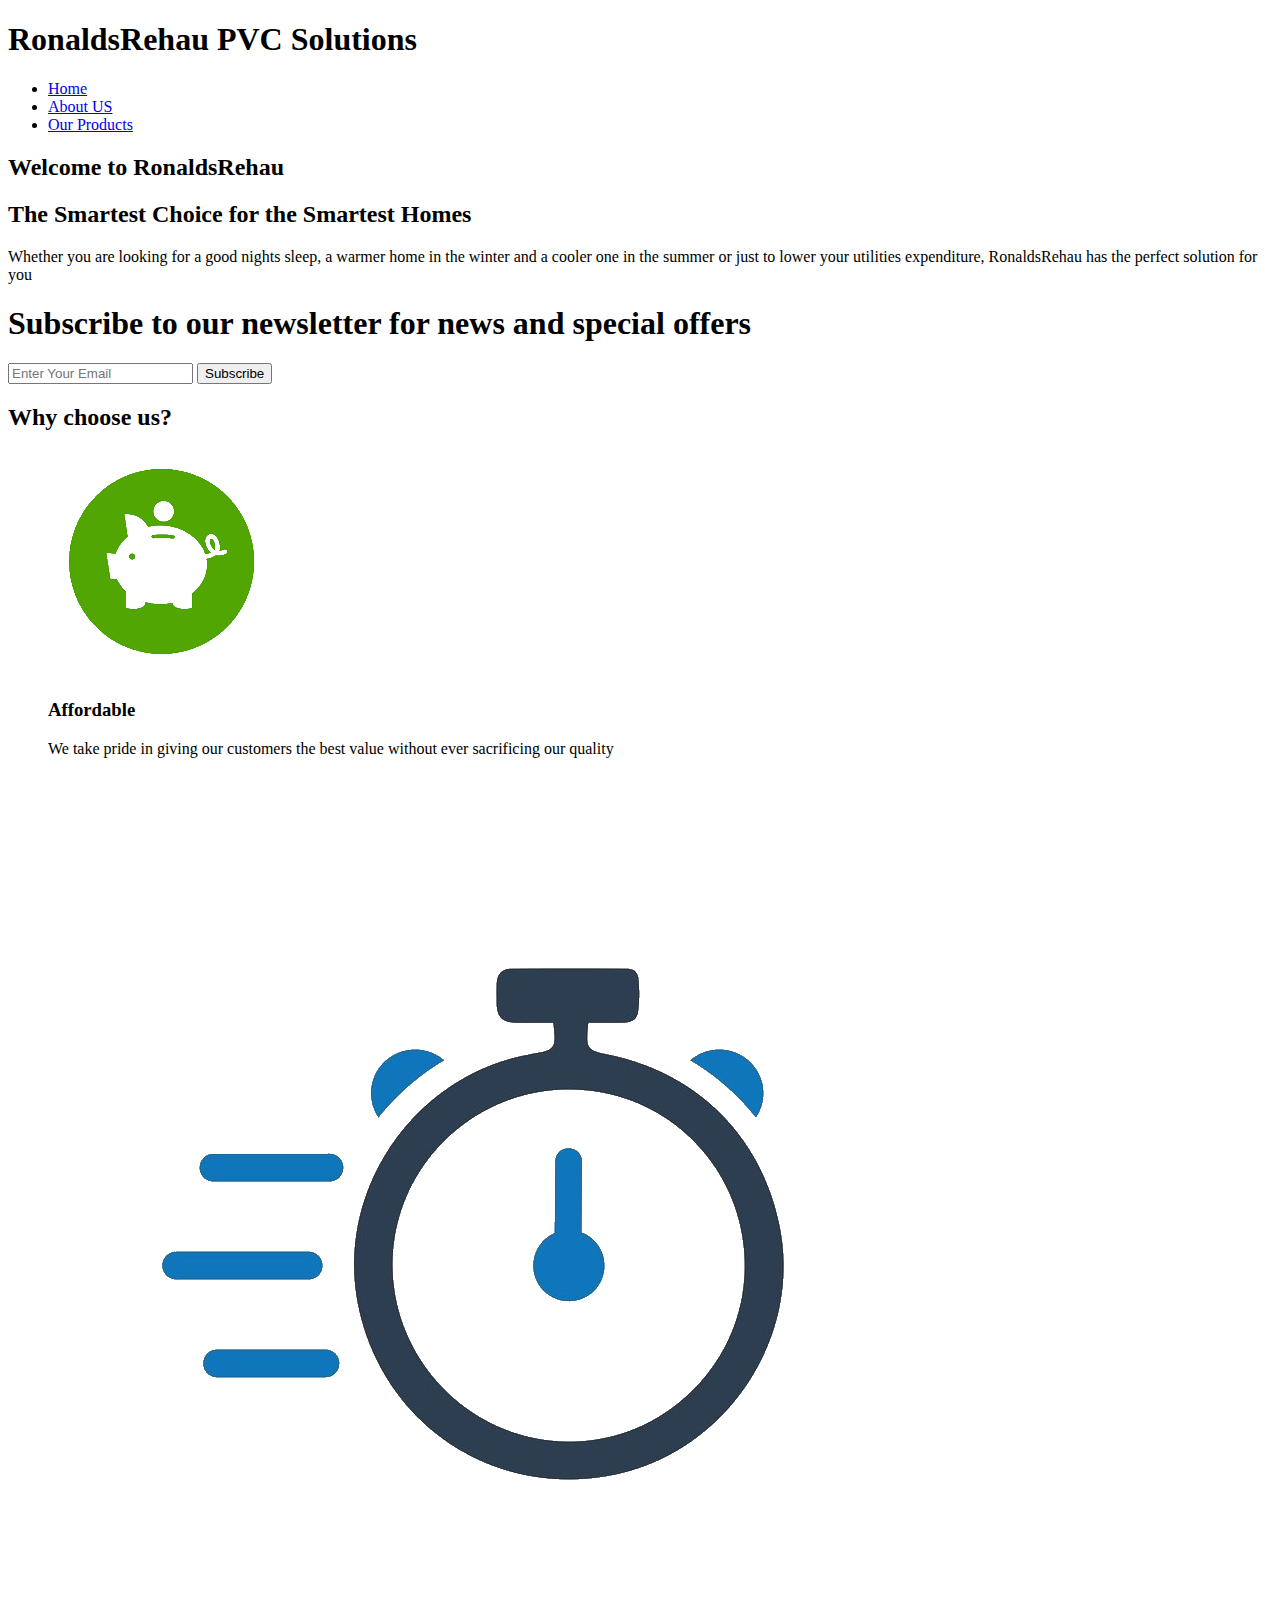
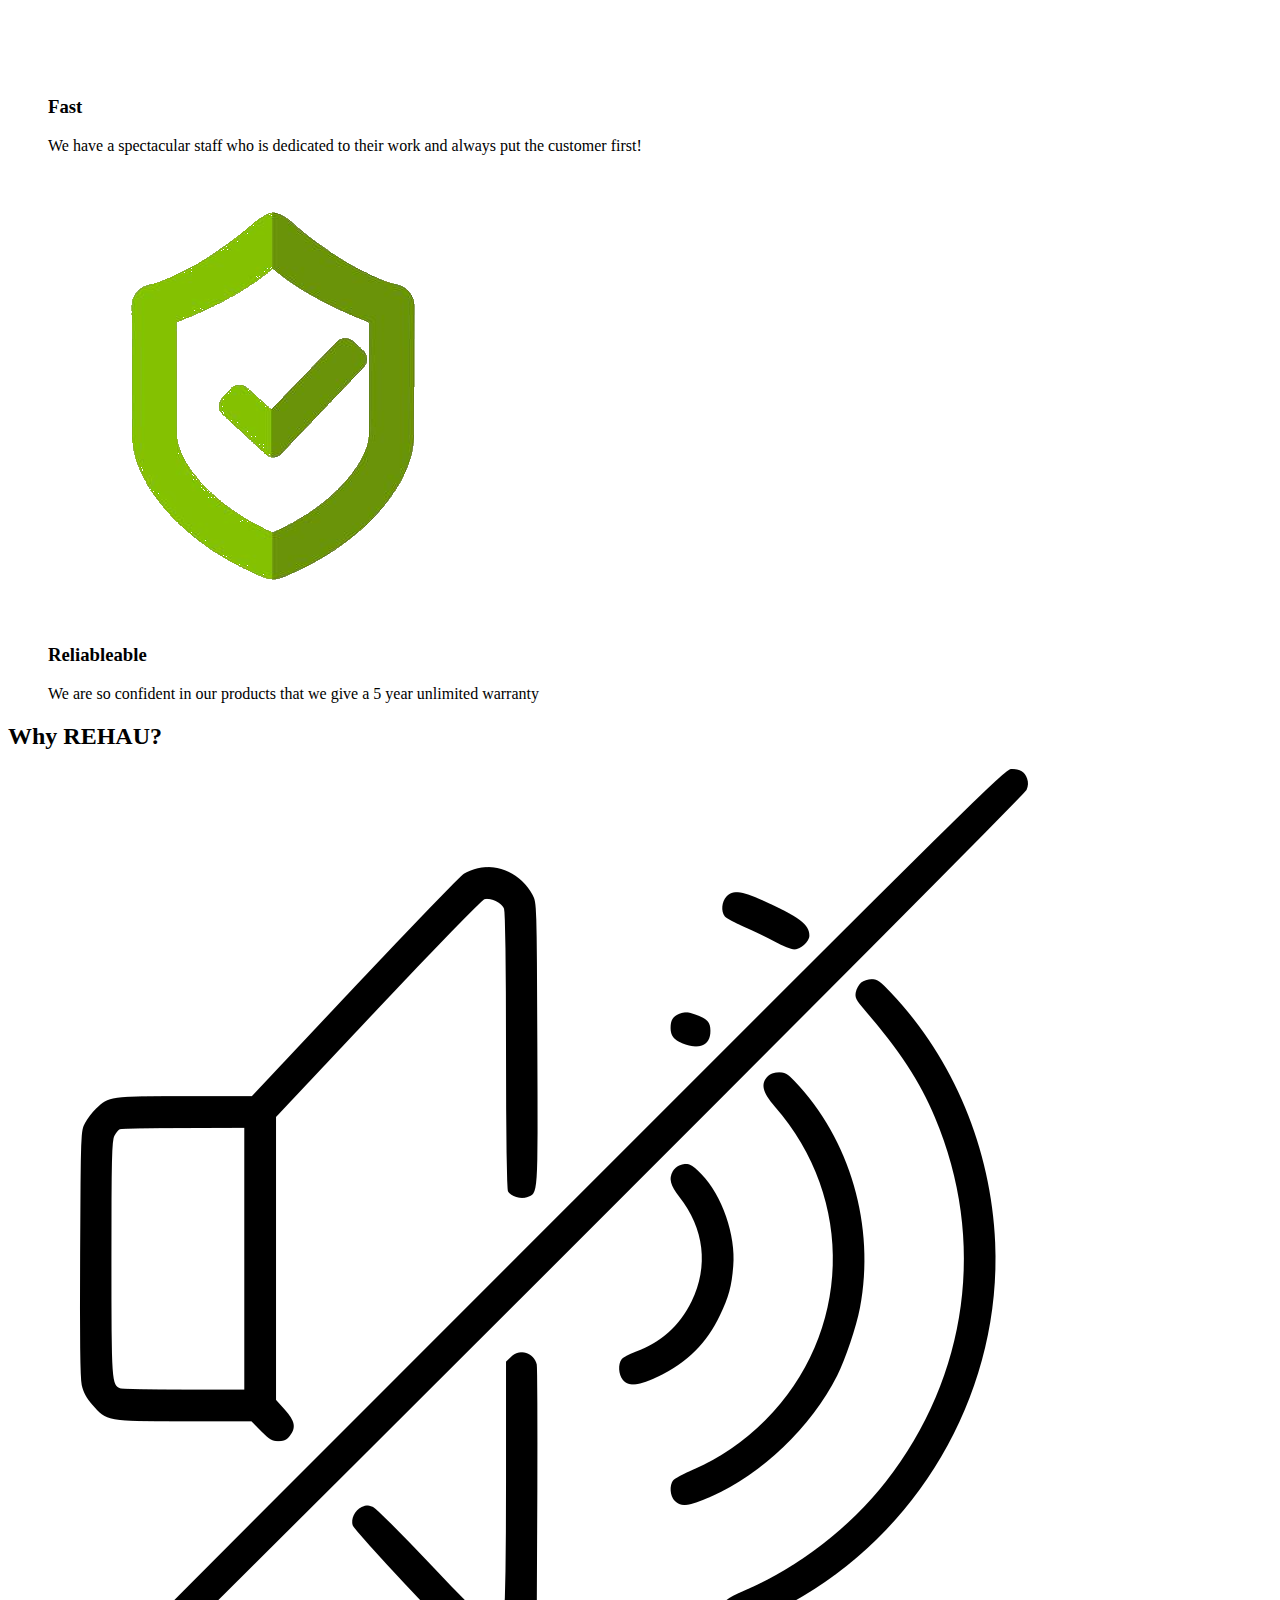
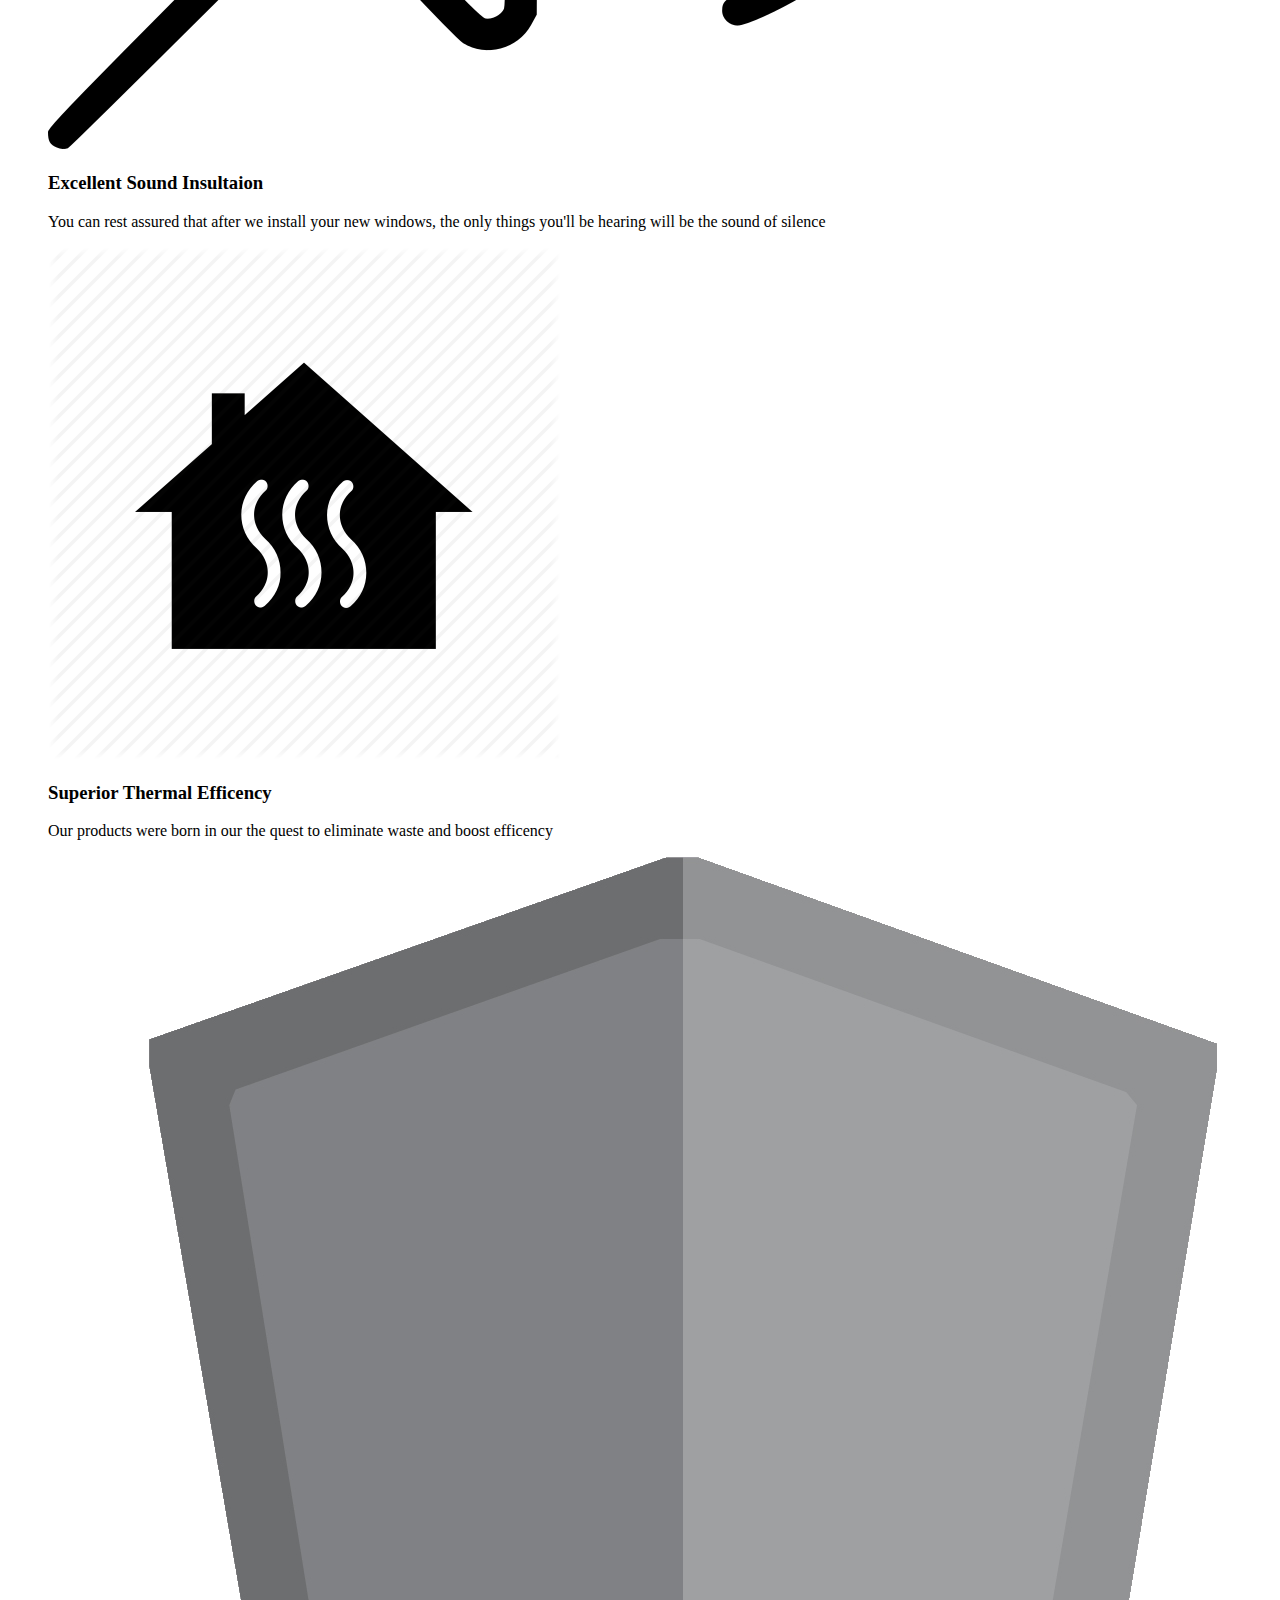
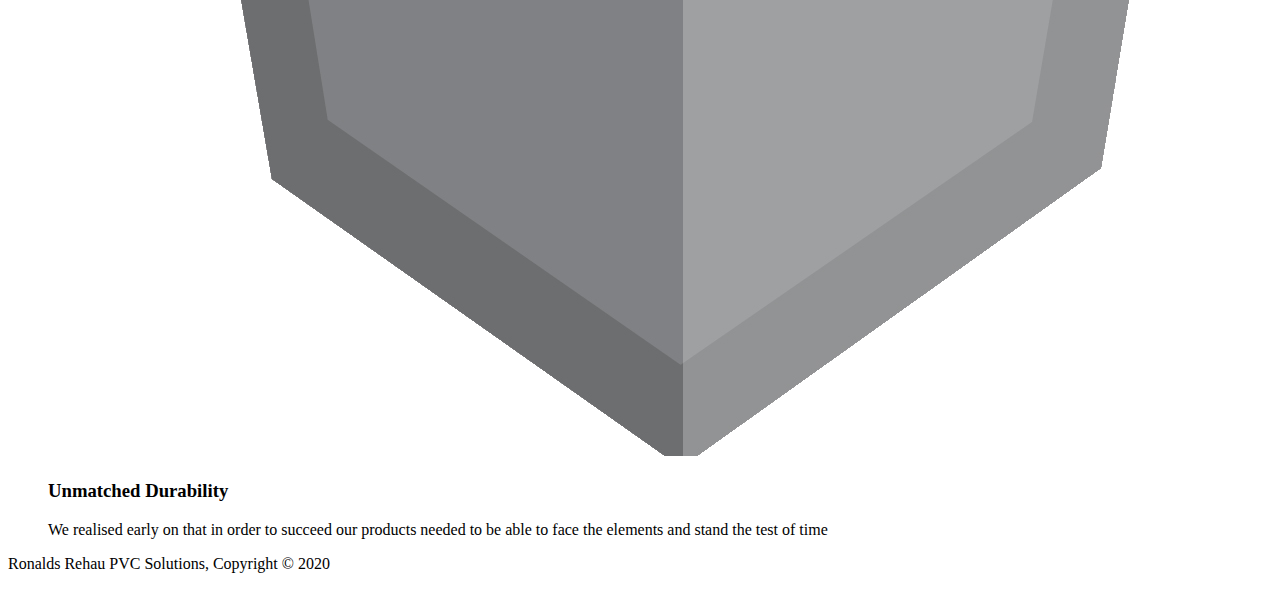
==== commit 8248b956: "Cleaned up some uneccessary divs" ====
--- a/src/index.html
+++ b/src/index.html
@@ -37,49 +37,52 @@
 
         <article>
             <h2>Why choose us?</h2>
-            <div class="image container">                
+
+                <figure>                  
+                    <img src="./img/Icons/AffordableTrans.png">
+                    <h3>Affordable</h3>
+                    <p>We take pride in giving our customers the best value without ever sacrificing our quality</p>
+                </figure>
+                
+            
+            
                 <figure>
-                    <img src="./img/Icons/AffordableTrans.png">
+                    <img src="./img/Icons/fast-trans.png">
+                    <h3>Fast</h3>
+                    <p>We have a spectacular staff who is dedicated to their work and always put the customer first!</p>                                 
                 </figure>
-                <h3>Affordable</h3>
-                <p>We take pride in giving our customers the best value without ever sacrificing our quality</p>
-            </div>
-            <div class="image container">
-                <figure>
-                    <img src="./img/Icons/fast-trans.png">                                 
-                </figure>
-                <h3>Fast</h3>
-                <p>We have a spectacular staff who is dedicated to their work and always put the customer first!</p>
-            </div>
-            <div class="image container">
+                
+            
                 <figure>
                     <img src="./img/Icons/realiabletrans.png">
+                    <h3>Reliableable</h3>
+                    <p>We are so confident in our products that we give a 5 year unlimited warranty</p>
                 </figure>
-                <h3>Reliableable</h3>
-                <p>We are so confident in our products that we give a 5 year unlimited warranty</p>
-            </div>
+
+            
             <h2>Why REHAU?</h2>
-            <div class="image container">
+            
                 <figure>
                     <img src="./img/Icons/no-sound.png">
+                    <h3>Excellent Sound Insultaion</h3>
+                    <p>You can rest assured that after we install your new windows, the only things you'll be hearing will be the sound of silence</p>
                 </figure>
-                <h3>Excellent Sound Insultaion</h3>
-                <p>You can rest assured that after we install your new windows, the only things you'll be hearing will be the sound of silence</p>
-            </div>
-            <div class="image container">
+
+
                 <figure>
                     <img src="./img/Icons/thermal_insulation.png">
+                    <h3>Superior Thermal Efficency</h3>
+                    <p>Our products were born in our the quest to eliminate waste and boost efficency</p>
                 </figure>
-                <h3>Superior Thermal Efficency</h3>
-                <p>Our products were born in our the quest to eliminate waste and boost efficency</p>
-            </div>
-            <div class="image container">
+
+
                 <figure>
                     <img src="./img/Icons/durabletrans.png">
+                    <h3>Unmatched Durability</h3>
+                    <p>We realised early on that in order to succeed our products needed to be able to face the elements and stand the test of time</p>
                 </figure>
-                <h3>Unmatched Durability</h3>
-                <p>We realised early on that in order to succeed our products needed to be able to face the elements and stand the test of time</p>
-            </div>
+
+
         </article>
         
         <footer>            
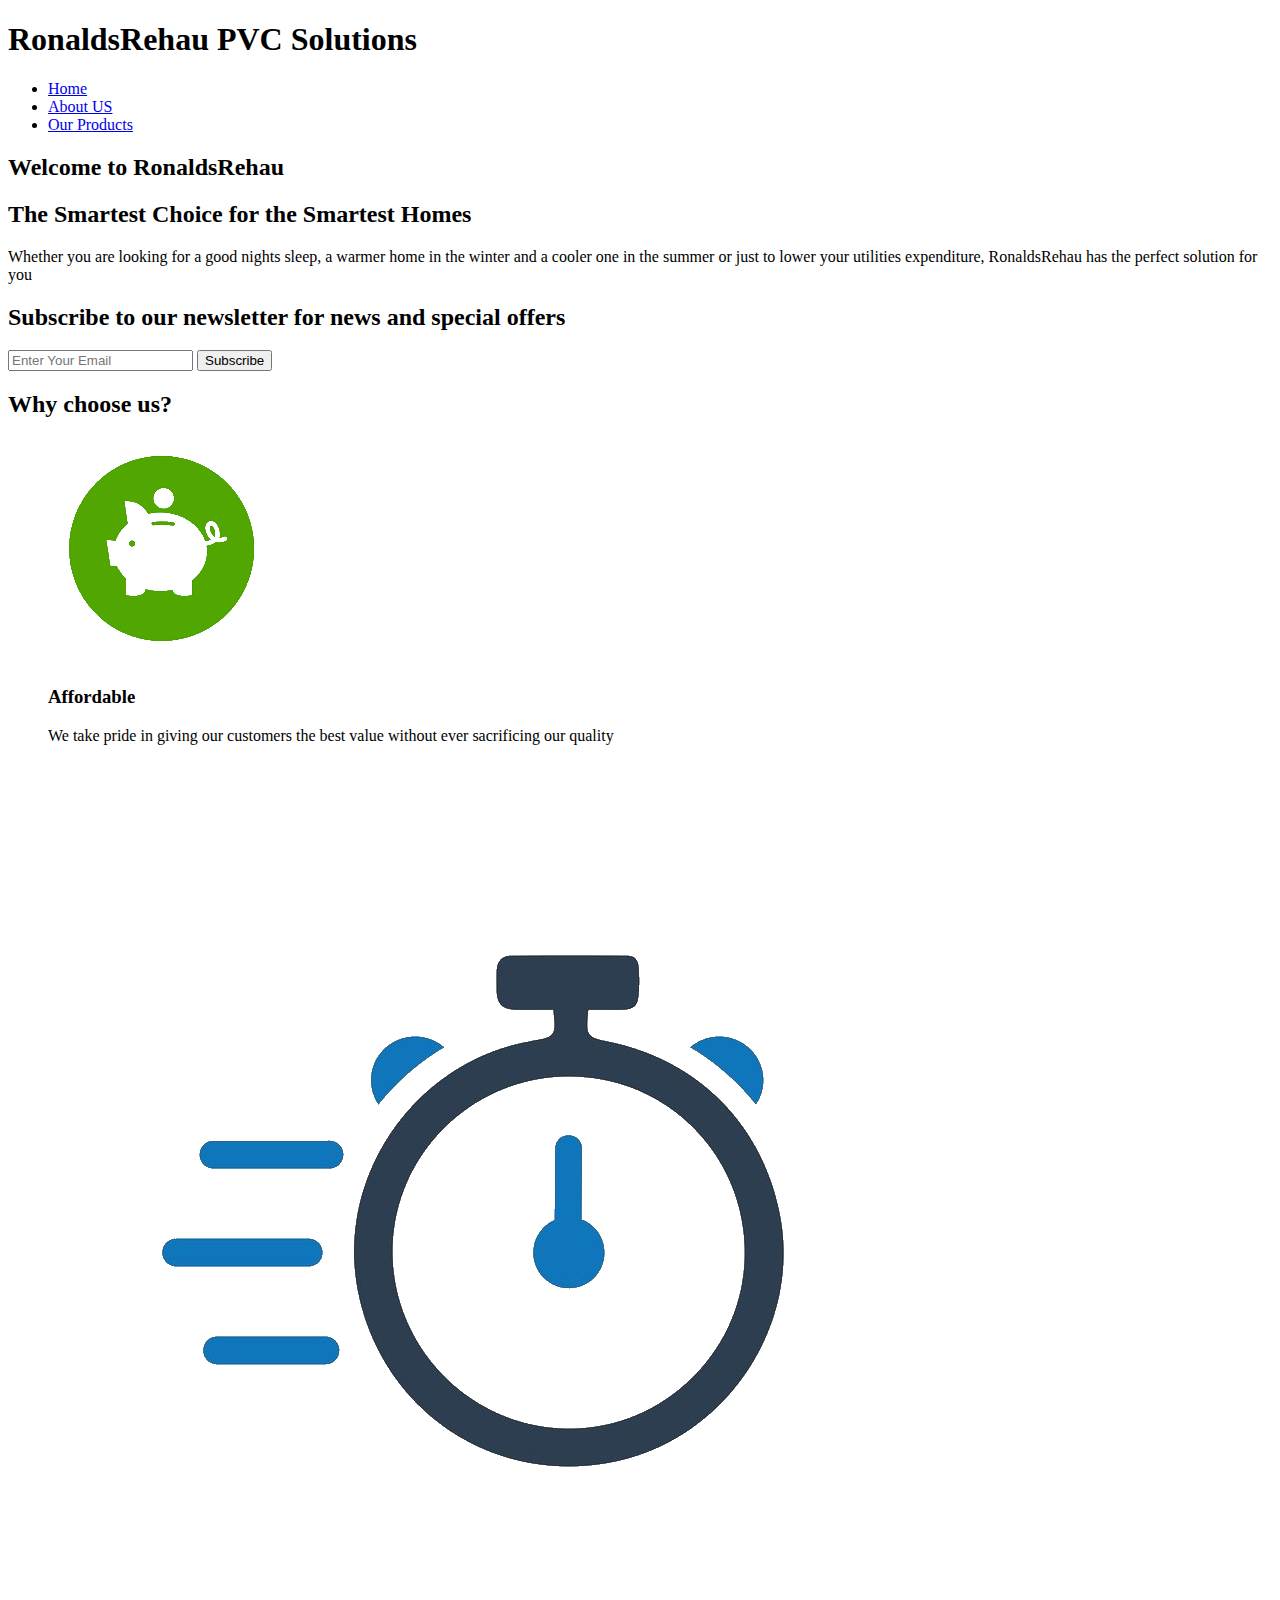
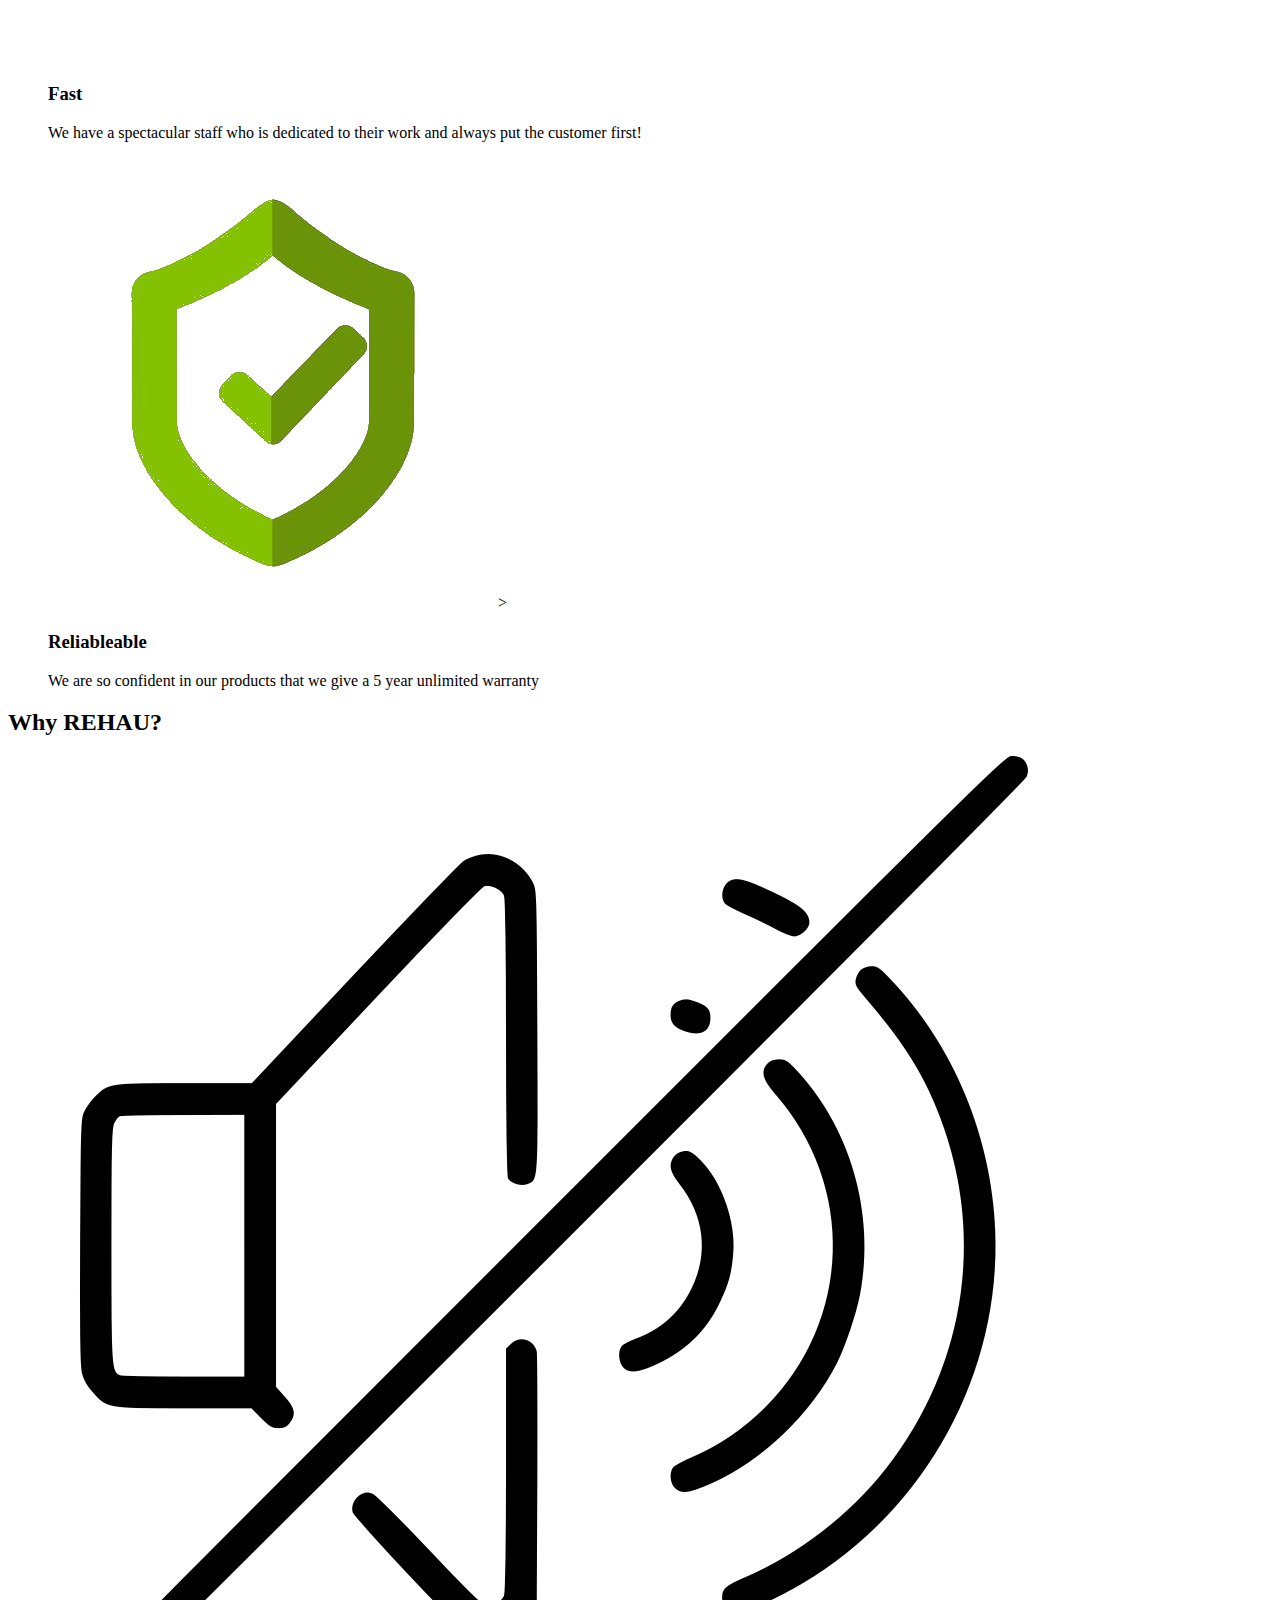
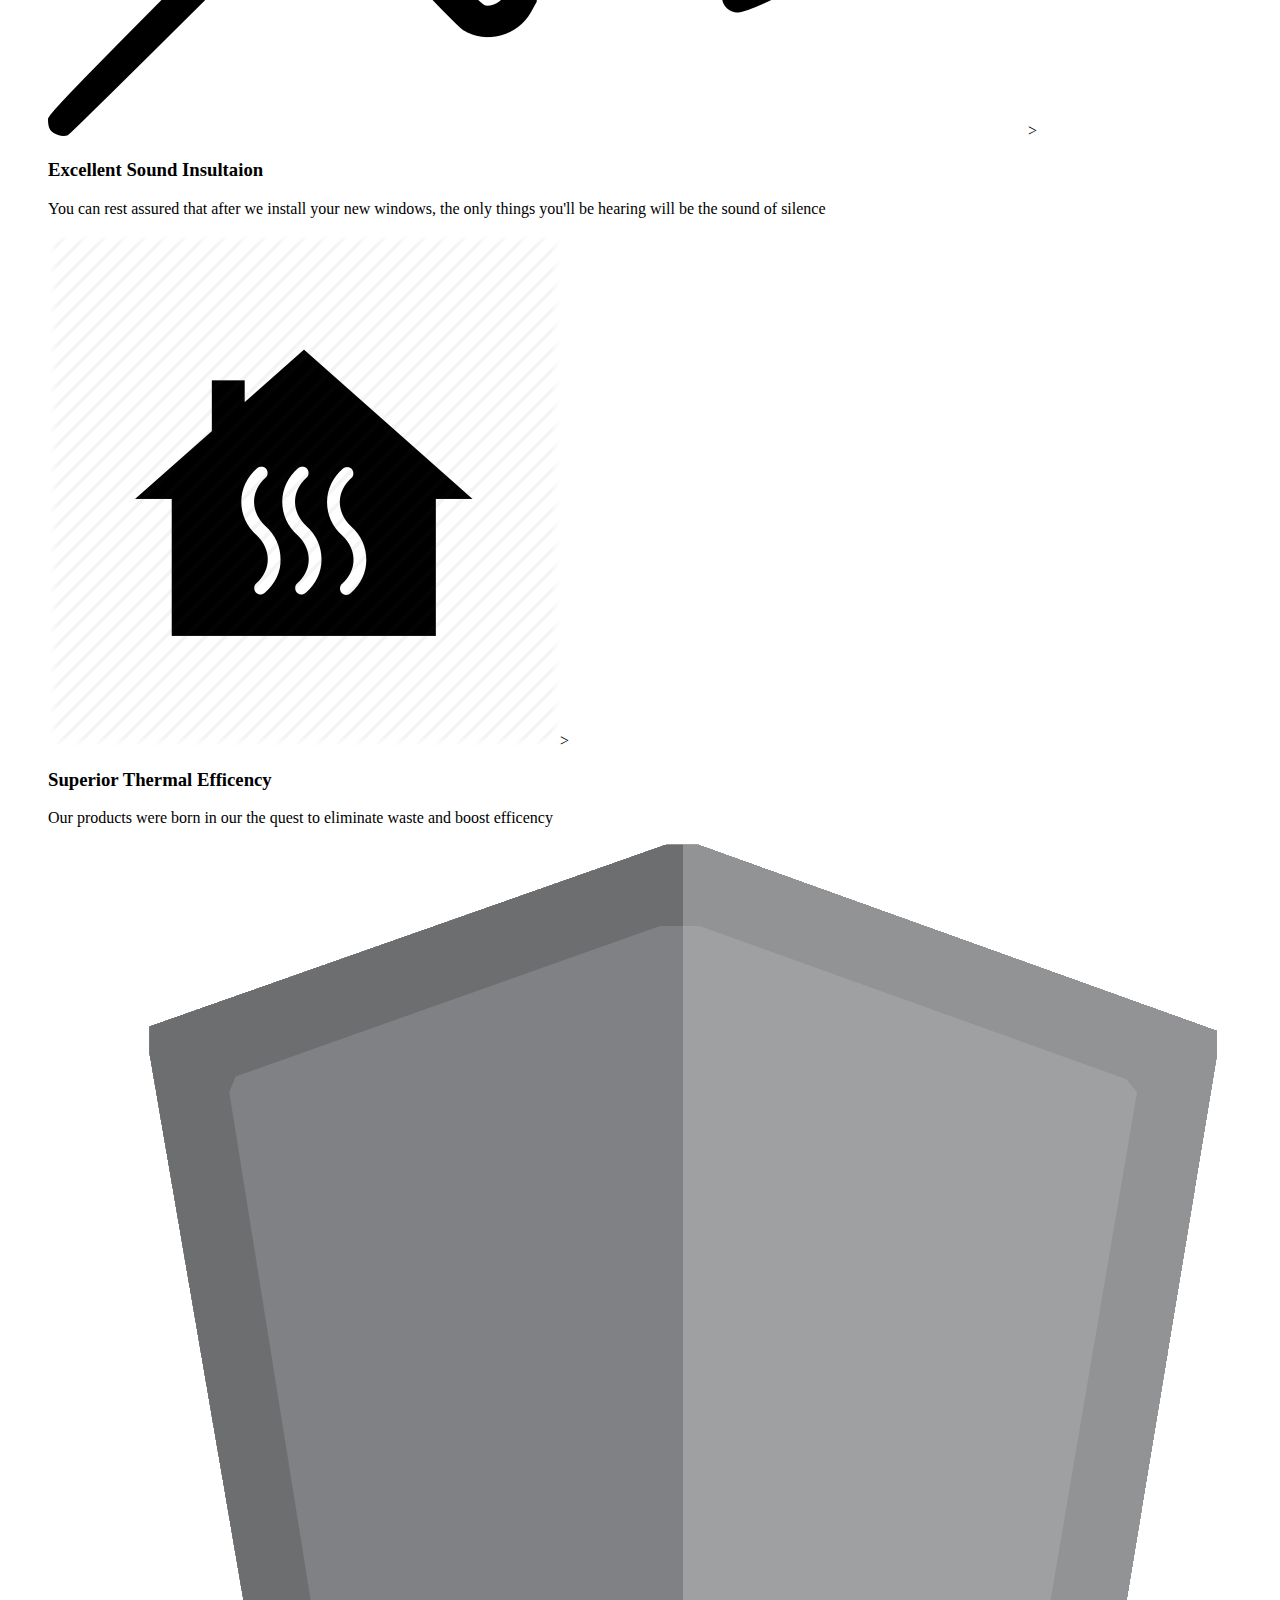
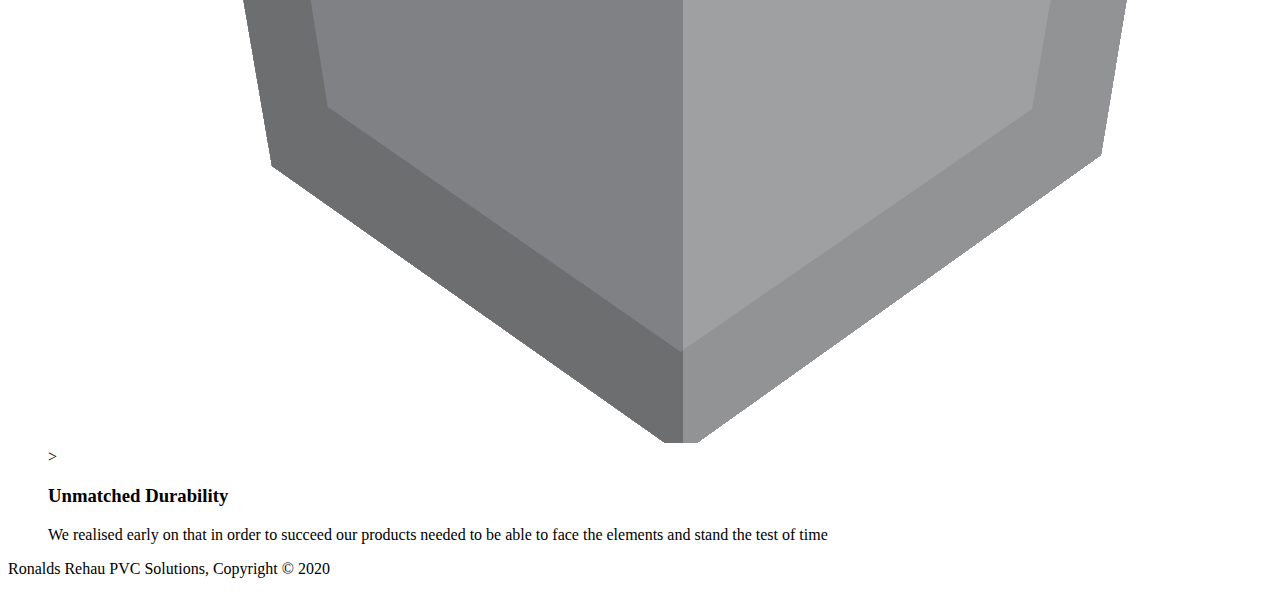
==== commit 94c22d73: "Validated Code" ====
--- a/src/index.html
+++ b/src/index.html
@@ -4,7 +4,7 @@
     <meta charset="utf-8">
     <meta name="viewport" content="width=device-width">
     <meta name="description" content="The best solutions for your home or bussiness.">
-    <meta name="keywords" conen="pvc, windows manufacturing, affordable window installation, affordable window production">
+    <meta name="keywords" content="pvc, windows manufacturing, affordable window installation, affordable window production">
     <title> Ronalds Rehau Solutions | Welcome</title>
     <link rel="stylesheet" href="./css/style.css">
     </head>
@@ -28,7 +28,7 @@
             your utilities expenditure, RonaldsRehau has the perfect solution for you</p>
         </section>
         <section id="newsletter">       
-                <h1>Subscribe to our newsletter for news and special offers</h1>
+                <h2>Subscribe to our newsletter for news and special offers</h2>
                 <form>
                     <input type="email" placeholder="Enter Your Email">
                     <button type="submit" class="button_1">Subscribe</button>
@@ -39,49 +39,44 @@
             <h2>Why choose us?</h2>
 
                 <figure>                  
-                    <img src="./img/Icons/AffordableTrans.png">
+                    <img src="./img/Icons/AffordableTrans.png" alt="piggy bank">
                     <h3>Affordable</h3>
                     <p>We take pride in giving our customers the best value without ever sacrificing our quality</p>
                 </figure>
-                
-            
-            
+                           
                 <figure>
-                    <img src="./img/Icons/fast-trans.png">
+                    <img src="./img/Icons/fast-trans.png" alt="fast delivery and installation">
                     <h3>Fast</h3>
                     <p>We have a spectacular staff who is dedicated to their work and always put the customer first!</p>                                 
                 </figure>
-                
-            
+                           
                 <figure>
-                    <img src="./img/Icons/realiabletrans.png">
+                    <img src="./img/Icons/realiabletrans.png" alt="reliable company">>
                     <h3>Reliableable</h3>
                     <p>We are so confident in our products that we give a 5 year unlimited warranty</p>
                 </figure>
-
             
             <h2>Why REHAU?</h2>
             
                 <figure>
-                    <img src="./img/Icons/no-sound.png">
+                    <img src="./img/Icons/no-sound.png" alt="sound insulation">>
                     <h3>Excellent Sound Insultaion</h3>
                     <p>You can rest assured that after we install your new windows, the only things you'll be hearing will be the sound of silence</p>
                 </figure>
 
 
                 <figure>
-                    <img src="./img/Icons/thermal_insulation.png">
+                    <img src="./img/Icons/thermal_insulation.png" alt="thermal insulation">>
                     <h3>Superior Thermal Efficency</h3>
                     <p>Our products were born in our the quest to eliminate waste and boost efficency</p>
                 </figure>
 
 
                 <figure>
-                    <img src="./img/Icons/durabletrans.png">
+                    <img src="./img/Icons/durabletrans.png" alt="durable materials">>
                     <h3>Unmatched Durability</h3>
                     <p>We realised early on that in order to succeed our products needed to be able to face the elements and stand the test of time</p>
                 </figure>
-
 
         </article>
         
